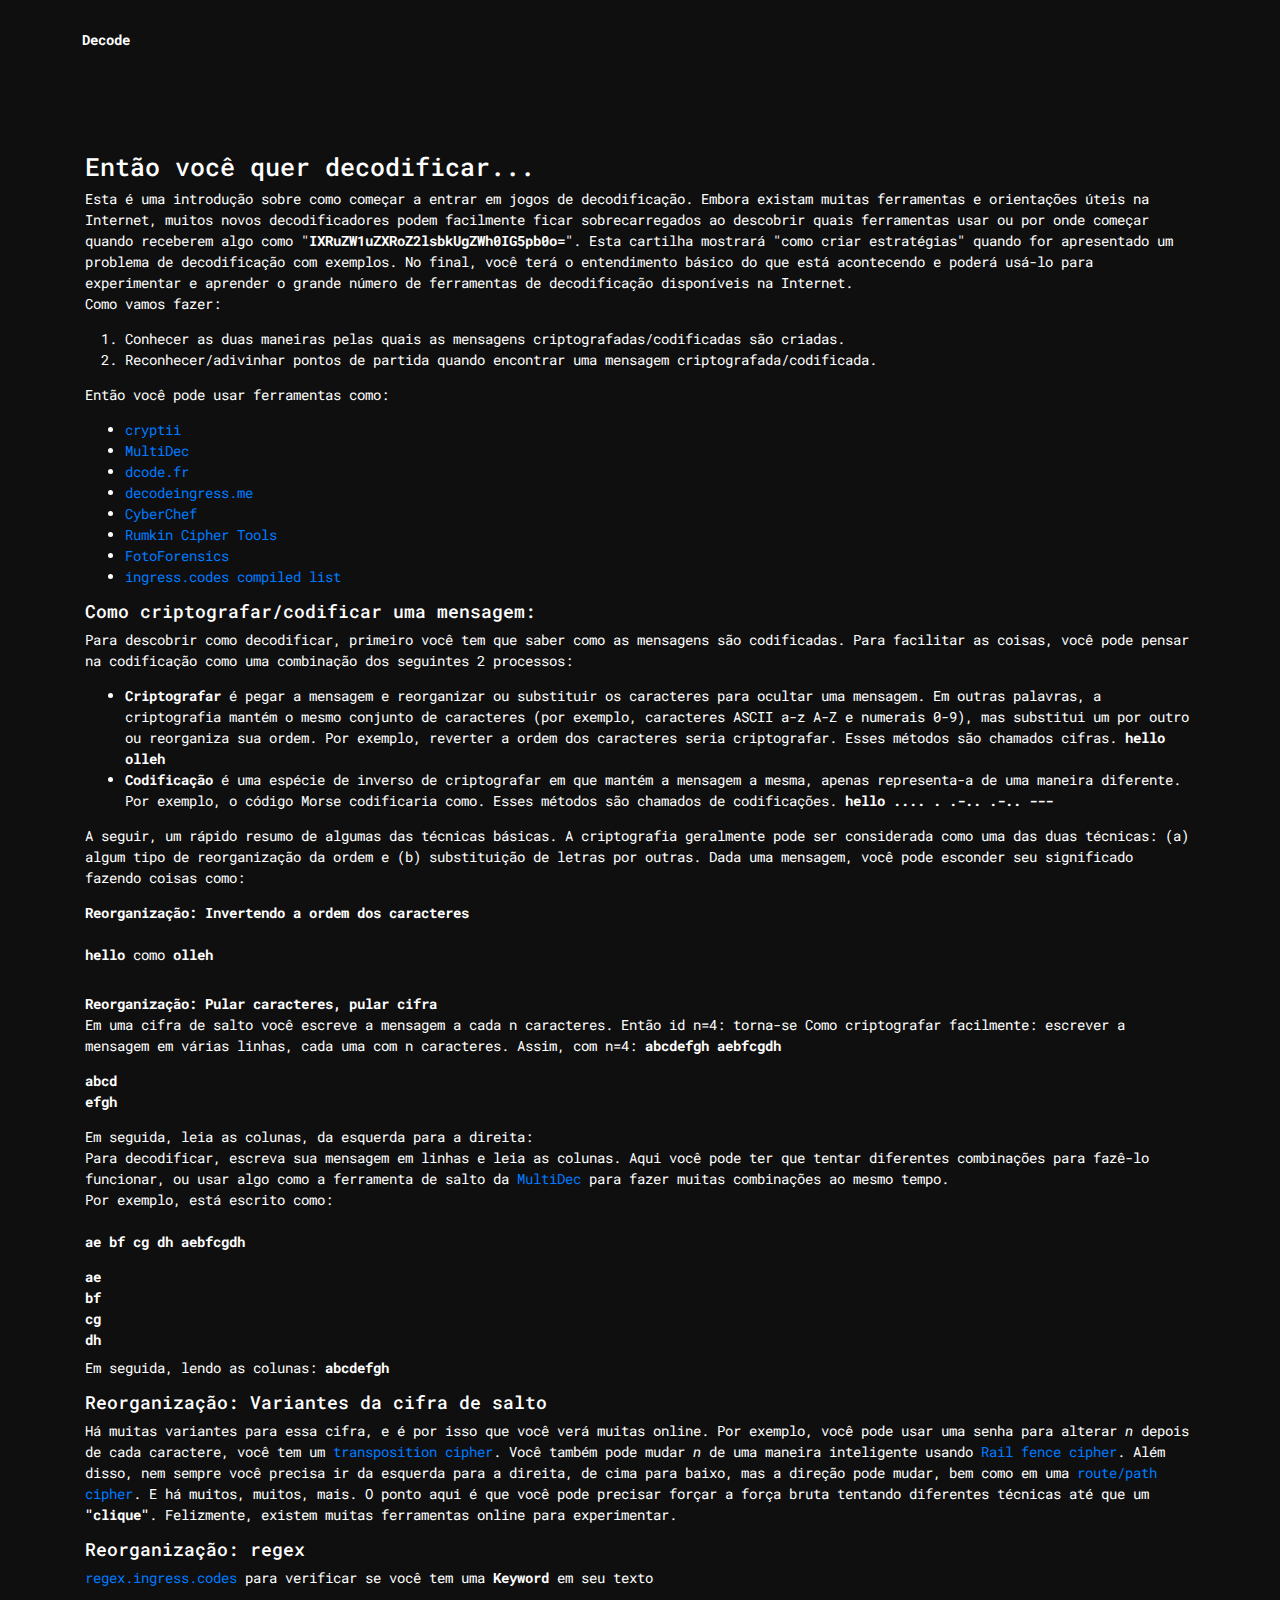
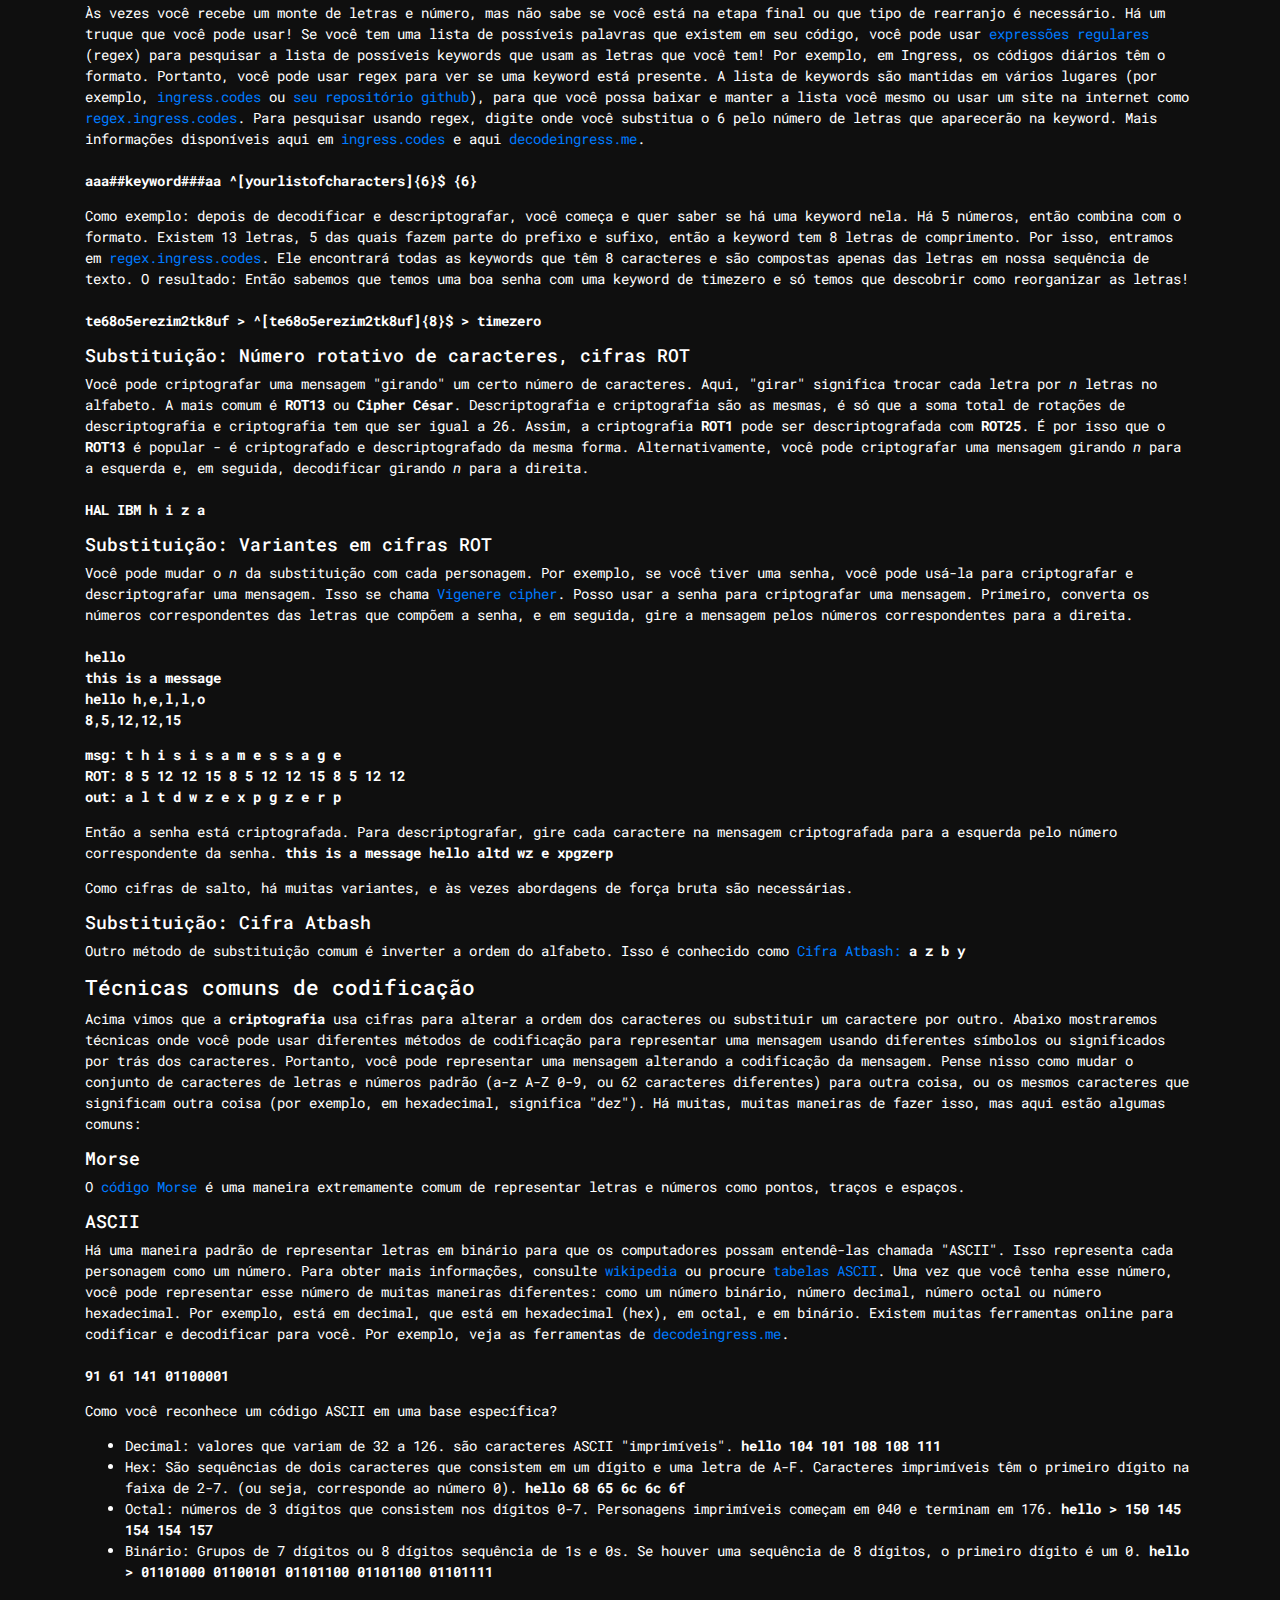
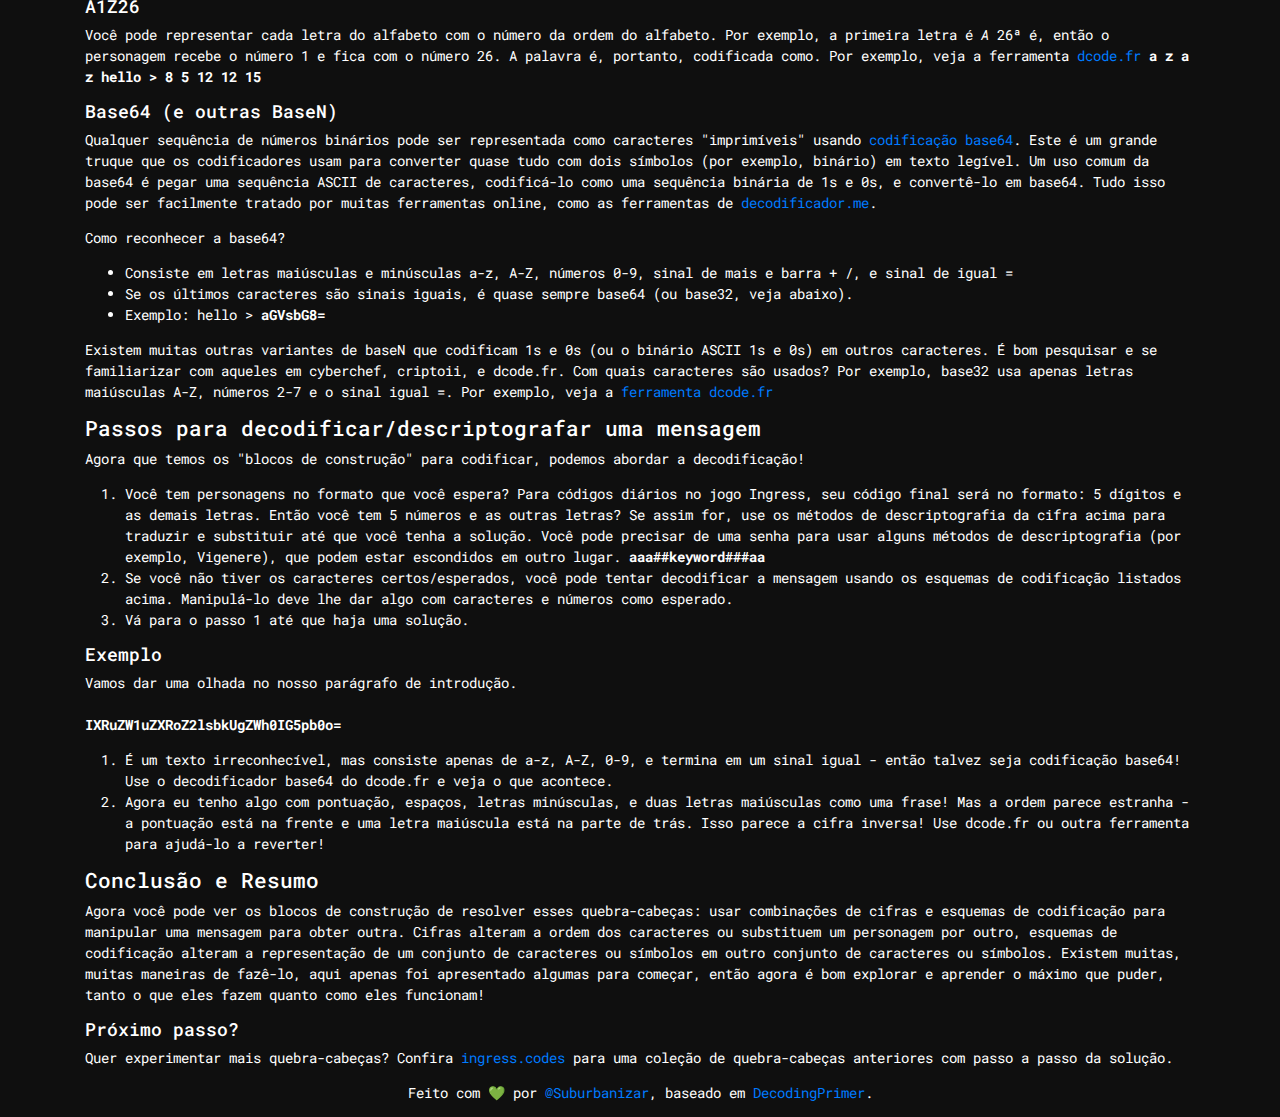
==== index.html @ 677f8cd9 "🎉" ====
<!DOCTYPE html>
<html lang="pt-br">
<head>
    <meta charset="UTF-8">
    <meta name="viewport" content="width=device-width, initial-scale=1.0">
    <meta http-equiv="X-UA-Compatible" content="ie=edge">
    <title>Decode</title>
    <link rel="stylesheet" href="src/css/style.css">
    <link rel="stylesheet" href="https://stackpath.bootstrapcdn.com/bootstrap/4.3.1/css/bootstrap.min.css">
    <link href="https://fonts.googleapis.com/css?family=Roboto+Mono:100,100i,300,300i,400,400i,500,500i,700,700i" rel="stylesheet">
</head>

<body>
    <div class="wrapper">
        <nav>
            <span id="brand">
                        <a>Decode</a>
                  </span>
        </nav>
        <div class="container">
            <div class="hero-content">
                <br><br>
                <div class="row">
                    <div class="col-lg-12">
                        <h3>Então você quer decodificar...</h3>
                        <p>Esta é uma introdução sobre como começar a entrar em jogos de decodificação. Embora existam muitas ferramentas e orientações úteis na Internet, muitos novos decodificadores podem facilmente ficar sobrecarregados ao descobrir quais
                            ferramentas usar ou por onde começar quando receberem algo como "<strong>IXRuZW1uZXRoZ2lsbkUgZWh0IG5pb0o=</strong>". Esta cartilha mostrará "como criar estratégias" quando for apresentado um problema de decodificação com exemplos.
                            No final, você terá o entendimento básico do que está acontecendo e poderá usá-lo para experimentar e aprender o grande número de ferramentas de decodificação disponíveis na Internet. <br>Como vamos fazer:</p>
                        <ol>
                            <li>Conhecer as duas maneiras pelas quais as mensagens criptografadas/codificadas são criadas.</li>
                            <li>Reconhecer/adivinhar pontos de partida quando encontrar uma mensagem criptografada/codificada.</li>
                        </ol>
                        <p>Então você pode usar ferramentas como:</p>
                        <ul>
                            <Li><a href="https://cryptii.com/" target="_blank">cryptii</a></Li>
                            <Li><a href="https://multidec.web-lab.at/" target="_blank">MultiDec</a></Li>
                            <Li><a href="https://www.dcode.fr/" target="_blank">dcode.fr</a></Li>
                            <Li><a href="https://tools.decodeingress.me/#/" target="_blank">decodeingress.me</a></Li>
                            <Li><a href="https://gchq.github.io/CyberChef/" target="_blank">CyberChef</a></Li>
                            <Li><a href="http://rumkin.com/tools/cipher/" target="_blank">Rumkin Cipher Tools</a></Li>
                            <Li><a href="http://fotoforensic.com/" target="_blank">FotoForensics</a></Li>
                            <Li><a href="https://ingress.codes/2016/05/19/useful-tools-and-weblinks-for-decoding/" target="_blank">ingress.codes compiled list</a></Li>
                        </ul>
                        <h5>Como criptografar/codificar uma mensagem:</h5>
                        <p>Para descobrir como decodificar, primeiro você tem que saber como as mensagens são codificadas. Para facilitar as coisas, você pode pensar na codificação como uma combinação dos seguintes 2 processos:</p>
                        <ul>
                            <li><strong>Criptografar</strong> é pegar a mensagem e reorganizar ou substituir os caracteres para ocultar uma mensagem. Em outras palavras, a criptografia mantém o mesmo conjunto de caracteres (por exemplo, caracteres ASCII a-z
                                A-Z e numerais 0-9), mas substitui um por outro ou reorganiza sua ordem. Por exemplo, reverter a ordem dos caracteres seria criptografar. Esses métodos são chamados cifras. <strong>hello olleh</strong></li>
                            <li><strong>Codificação</strong> é uma espécie de inverso de criptografar em que mantém a mensagem a mesma, apenas representa-a de uma maneira diferente. Por exemplo, o código Morse codificaria como. Esses métodos são chamados
                                de codificações. <strong>hello .... . .-.. .-.. ---</strong></li>
                        </ul>
                        <p>A seguir, um rápido resumo de algumas das técnicas básicas. A criptografia geralmente pode ser considerada como uma das duas técnicas: (a) algum tipo de reorganização da ordem e (b) substituição de letras por outras. Dada uma mensagem,
                            você pode esconder seu significado fazendo coisas como:</p>
                        <dl>
                            <dt>Reorganização: Invertendo a ordem dos caracteres</dt><br>
                            <dd><strong>hello</strong> como <strong>olleh</strong></dd><br>
                            <dt>Reorganização: Pular caracteres, pular cifra</dt>
                            <p>Em uma cifra de salto você escreve a mensagem a cada n caracteres. Então id n=4: torna-se Como criptografar facilmente: escrever a mensagem em várias linhas, cada uma com n caracteres. Assim, com n=4: <strong>abcdefgh aebfcgdh</strong></p>
                            <dd><strong>abcd<br>efgh</strong></dd>
                        </dl>
                        <p>Em seguida, leia as colunas, da esquerda para a direita:<br>Para decodificar, escreva sua mensagem em linhas e leia as colunas. Aqui você pode ter que tentar diferentes combinações para fazê-lo funcionar, ou usar algo como a ferramenta
                            de salto da <a href="https://multidec.web-lab.at/" target="_blank">MultiDec</a> para fazer muitas combinações ao mesmo tempo.<br> Por exemplo, está escrito como:<br><br><strong>ae bf  cg dh aebfcgdh</strong></p>
                        <dd><strong>ae<br>bf<br>cg<br>dh</strong></dd>
                        <p>Em seguida, lendo as colunas: <strong>abcdefgh</strong></p>
                        <h5>Reorganização: Variantes da cifra de salto</h5>
                        <p>Há muitas variantes para essa cifra, e é por isso que você verá muitas online. Por exemplo, você pode usar uma senha para alterar <i>n</i> depois de cada caractere, você tem um <a href="https://www.dcode.fr/transposition-cipher" target="_blank">transposition cipher</a>.
                            Você também pode mudar <i>n</i> de uma maneira inteligente usando <a href="https://en.wikipedia.org/wiki/Rail_fence_cipher" target="_blank">Rail fence cipher</a>. Além disso, nem sempre você precisa ir da esquerda para a direita, de cima para
                            baixo, mas a direção pode mudar, bem como em uma <a href="https://www.dcode.fr/route-cipher" target="_blank">route/path cipher</a>. E há muitos, muitos, mais. O ponto aqui é que você pode precisar forçar a força bruta tentando diferentes técnicas
                            até que um <strong>"clique"</strong>. Felizmente, existem muitas ferramentas online para experimentar.</p>
                        <h5>Reorganização: regex</h5>
                        <p><a href="https://regex.ingress.codes" target="_blank">regex.ingress.codes</a> para verificar se você tem uma <strong>Keyword</strong> em seu texto</p>
                        <p>Às vezes você recebe um monte de letras e número, mas não sabe se você está na etapa final ou que tipo de rearranjo é necessário. Há um truque que você pode usar! Se você tem uma lista de possíveis palavras que existem em seu código,
                            você pode usar <a href="https://pt.wikipedia.org/wiki/Express%C3%A3o_regular" target="_blank">expressões regulares</a> (regex) para pesquisar a lista de possíveis keywords que usam as letras que você tem! Por exemplo, em Ingress, os códigos
                            diários têm o formato. Portanto, você pode usar regex para ver se uma keyword está presente. A lista de keywords são mantidas em vários lugares (por exemplo, <a href="https://ingress.codes/" target="_blank">ingress.codes</a> ou <a href="https://github.com/ingresscodes/keywords" target="_blank">seu repositório github</a>),
                            para que você possa baixar e manter a lista você mesmo ou usar um site na internet como <a href="https://regex.ingress.codes" target="_blank">regex.ingress.codes</a>. Para pesquisar usando regex, digite onde você substitua o 6 pelo número de letras
                            que aparecerão na keyword. Mais informações disponíveis aqui em <a href="https://ingress.codes/" target="_blank">ingress.codes</a> e aqui <a href="https://decodeingress.me" target="_blank">decodeingress.me</a>. <br><br><strong>aaa##keyword###aa ^[yourlistofcharacters]{6}$ {6}</strong></p>
                        <p>Como exemplo: depois de decodificar e descriptografar, você começa e quer saber se há uma keyword nela. Há 5 números, então combina com o formato. Existem 13 letras, 5 das quais fazem parte do prefixo e sufixo, então a keyword
                            tem 8 letras de comprimento. Por isso, entramos em <a href="https://regex.ingress.codes" target="_blank">regex.ingress.codes</a>. Ele encontrará todas as keywords que têm 8 caracteres e são compostas apenas das letras em nossa sequência de texto.
                            O resultado: Então sabemos que temos uma boa senha com uma keyword de timezero e só temos que descobrir como reorganizar as letras!<br><br><strong>te68o5erezim2tk8uf > ^[te68o5erezim2tk8uf]{8}$ > timezero</strong></p>
                        <h5>Substituição: Número rotativo de caracteres, cifras ROT</h5>
                        <p>Você pode criptografar uma mensagem "girando" um certo número de caracteres. Aqui, "girar" significa trocar cada letra por <i>n</i> letras no alfabeto. A mais comum é <strong>ROT13</strong> ou <strong>Cipher César</strong>. Descriptografia
                            e criptografia são as mesmas, é só que a soma total de rotações de descriptografia e criptografia tem que ser igual a 26. Assim, a criptografia <strong>ROT1</strong> pode ser descriptografada com <strong>ROT25</strong>. É por
                            isso que o <strong>ROT13</strong> é popular - é criptografado e descriptografado da mesma forma. Alternativamente, você pode criptografar uma mensagem girando <i>n</i> para a esquerda e, em seguida, decodificar girando <i>n</i>                            para a direita.<br><br> <strong>HAL IBM h i z a</strong></p>
                        <h5>Substituição: Variantes em cifras ROT</h5>
                        <p>Você pode mudar o <i>n</i> da substituição com cada personagem. Por exemplo, se você tiver uma senha, você pode usá-la para criptografar e descriptografar uma mensagem. Isso se chama <a href="https://www.dcode.fr/vigenere-cipher" target="_blank">Vigenere cipher</a>.
                            Posso usar a senha para criptografar uma mensagem. Primeiro, converta os números correspondentes das letras que compõem a senha, e em seguida, gire a mensagem pelos números correspondentes para a direita.<br><br> <strong>hello<br> this is a message<br> hello h,e,l,l,o<br> 8,5,12,12,15</strong></p>
                        <p>
                            <strong>
                                msg: t  h  i  s    i  s    a    m  e  s  s  a  g  e<br>
                                ROT: 8  5 12 12   15  8    5   12 12 15  8  5 12 12<br>
                                out: a  l  t  d    w  z    e    x  p  g  z  e  r  p<br>
                            </strong>
                        </p>
                        <p>Então a senha está criptografada. Para descriptografar, gire cada caractere na mensagem criptografada para a esquerda pelo número correspondente da senha. <strong>this is a message hello altd wz e xpgzerp</strong></p>
                        <p>Como cifras de salto, há muitas variantes, e às vezes abordagens de força bruta são necessárias.</p>
                        <h5>Substituição: Cifra Atbash</h5>
                        <p>Outro método de substituição comum é inverter a ordem do alfabeto. Isso é conhecido como <a href="https://www.dcode.fr/atbash-cipher" target="_blank">Cifra Atbash: </a><strong>a z b y</strong></p>
                        <h4>Técnicas comuns de codificação</h4>
                        <p>Acima vimos que a <strong>criptografia</strong> usa cifras para alterar a ordem dos caracteres ou substituir um caractere por outro. Abaixo mostraremos técnicas onde você pode usar diferentes métodos de codificação para representar
                            uma mensagem usando diferentes símbolos ou significados por trás dos caracteres. Portanto, você pode representar uma mensagem alterando a codificação da mensagem. Pense nisso como mudar o conjunto de caracteres de letras e
                            números padrão (a-z A-Z 0-9, ou 62 caracteres diferentes) para outra coisa, ou os mesmos caracteres que significam outra coisa (por exemplo, em hexadecimal, significa "dez"). Há muitas, muitas maneiras de fazer isso, mas aqui
                            estão algumas comuns:</p>
                        <h5>Morse</h5>
                        <p>O <a href="https://www.dcode.fr/morse-code" target="_blank">código Morse</a> é uma maneira extremamente comum de representar letras e números como pontos, traços e espaços.</p>
                        <h5>ASCII</h5>
                        <p>Há uma maneira padrão de representar letras em binário para que os computadores possam entendê-las chamada "ASCII". Isso representa cada personagem como um número. Para obter mais informações, consulte <a href="https://en.wikipedia.org/wiki/ASCII" target="_blank">wikipedia</a>                            ou procure <a href="http://www.asciitable.com/">tabelas ASCII</a>. Uma vez que você tenha esse número, você pode representar esse número de muitas maneiras diferentes: como um número binário, número decimal, número octal ou
                            número hexadecimal. Por exemplo, está em decimal, que está em hexadecimal (hex), em octal, e em binário. Existem muitas ferramentas online para codificar e decodificar para você. Por exemplo, veja as ferramentas de <a href="https://decodeingress.me" target="_blank">decodeingress.me</a>.<br><br>                            <strong>91 61 141 01100001</strong></p>
                        <p>Como você reconhece um código ASCII em uma base específica?</p>
                        <ul>
                            <li>Decimal: valores que variam de 32 a 126. são caracteres ASCII "imprimíveis". <strong>hello 104 101 108 108 111</strong></li>
                            <li>Hex: São sequências de dois caracteres que consistem em um dígito e uma letra de A-F. Caracteres imprimíveis têm o primeiro dígito na faixa de 2-7. (ou seja, corresponde ao número 0). <strong>hello 68 65 6c 6c 6f</strong></li>
                            <li>Octal: números de 3 dígitos que consistem nos dígitos 0-7. Personagens imprimíveis começam em 040 e terminam em 176. <strong>hello > 150 145 154 154 157</strong></li>
                            <li>Binário: Grupos de 7 dígitos ou 8 dígitos sequência de 1s e 0s. Se houver uma sequência de 8 dígitos, o primeiro dígito é um 0. <strong>hello > 01101000 01100101 01101100 01101100 01101111</strong></li>
                        </ul>
                        <h5>A1Z26</h5>
                        <p>Você pode representar cada letra do alfabeto com o número da ordem do alfabeto. Por exemplo, a primeira letra é <i>A</i> 26ª é, então o personagem recebe o número 1 e fica com o número 26. A palavra é, portanto, codificada como.
                            Por exemplo, veja a ferramenta <a href="https://www.dcode.fr/letter-number-cipher" target="_blank">dcode.fr</a> <strong>a z a  z hello > 8 5 12 12 15</strong></p>
                        <h5>Base64 (e outras BaseN)</h5>
                        <p>Qualquer sequência de números binários pode ser representada como caracteres "imprimíveis" usando <a href="https://en.wikipedia.org/wiki/Base64" target="_blank">codificação base64</a>. Este é um grande truque que os codificadores usam para converter
                            quase tudo com dois símbolos (por exemplo, binário) em texto legível. Um uso comum da base64 é pegar uma sequência ASCII de caracteres, codificá-lo como uma sequência binária de 1s e 0s, e convertê-lo em base64. Tudo isso pode
                            ser facilmente tratado por muitas ferramentas online, como as ferramentas de <a href="decodificador.me" target="_blank">decodificador.me</a>.</p>
                        <p>Como reconhecer a base64?</p>
                        <ul>
                            <li>Consiste em letras maiúsculas e minúsculas a-z, A-Z, números 0-9, sinal de mais e barra + /, e sinal de igual =</li>
                            <li>Se os últimos caracteres são sinais iguais, é quase sempre base64 (ou base32, veja abaixo).</li>
                            <li>Exemplo: hello > <strong>aGVsbG8=</strong></li>
                        </ul>
                        <p>Existem muitas outras variantes de baseN que codificam 1s e 0s (ou o binário ASCII 1s e 0s) em outros caracteres. É bom pesquisar e se familiarizar com aqueles em cyberchef, criptoii, e dcode.fr. Com quais caracteres são usados?
                            Por exemplo, base32 usa apenas letras maiúsculas A-Z, números 2-7 e o sinal igual =. Por exemplo, veja a <a href="https://www.dcode.fr/base-32-encoding" target="_blank">ferramenta dcode.fr</a></p>
                        <h4>Passos para decodificar/descriptografar uma mensagem</h4>
                        <p>Agora que temos os "blocos de construção" para codificar, podemos abordar a decodificação!</p>
                        <ol>
                            <li>Você tem personagens no formato que você espera? Para códigos diários no jogo Ingress, seu código final será no formato: 5 dígitos e as demais letras. Então você tem 5 números e as outras letras? Se assim for, use os métodos
                                de descriptografia da cifra acima para traduzir e substituir até que você tenha a solução. Você pode precisar de uma senha para usar alguns métodos de descriptografia (por exemplo, Vigenere), que podem estar escondidos
                                em outro lugar. <strong>aaa##keyword###aa</strong></li>
                            <li>Se você não tiver os caracteres certos/esperados, você pode tentar decodificar a mensagem usando os esquemas de codificação listados acima. Manipulá-lo deve lhe dar algo com caracteres e números como esperado.</li>
                            <li>Vá para o passo 1 até que haja uma solução.</li>
                        </ol>
                        <h5>Exemplo</h5>
                        <p>Vamos dar uma olhada no nosso parágrafo de introdução.<br><br> <strong>IXRuZW1uZXRoZ2lsbkUgZWh0IG5pb0o=</strong></p>
                        <ol>
                            <li>É um texto irreconhecível, mas consiste apenas de a-z, A-Z, 0-9, e termina em um sinal igual - então talvez seja codificação base64! Use o decodificador base64 do dcode.fr e veja o que acontece.</li>
                            <li>Agora eu tenho algo com pontuação, espaços, letras minúsculas, e duas letras maiúsculas como uma frase! Mas a ordem parece estranha - a pontuação está na frente e uma letra maiúscula está na parte de trás. Isso parece a cifra
                                inversa! Use dcode.fr ou outra ferramenta para ajudá-lo a reverter!</li>
                        </ol>
                        <h4>Conclusão e Resumo</h4>
                        <p>Agora você pode ver os blocos de construção de resolver esses quebra-cabeças: usar combinações de cifras e esquemas de codificação para manipular uma mensagem para obter outra. Cifras alteram a ordem dos caracteres ou substituem
                            um personagem por outro, esquemas de codificação alteram a representação de um conjunto de caracteres ou símbolos em outro conjunto de caracteres ou símbolos. Existem muitas, muitas maneiras de fazê-lo, aqui apenas foi apresentado
                            algumas para começar, então agora é bom explorar e aprender o máximo que puder, tanto o que eles fazem quanto como eles funcionam!</p>
                        <h5>Próximo passo?</h5>
                        <p>Quer experimentar mais quebra-cabeças? Confira <a href="ingress.codes" target="_blank">ingress.codes</a> para uma coleção de quebra-cabeças anteriores com passo a passo da solução.</p>
                    </div>
                </div>
            </div>
        </div>
    </div>
    <p align="center">
        Feito com 💚 por <a href="https://t.me/suburbanizar" target="_blank">@Suburbanizar</a>, baseado em <a href="https://maqifrnswa.github.io/DecodingPrimer/" target="_blank">DecodingPrimer</a>.
    </p>
</body>

</html>
---- src/css/style.css ----
body{
    font-weight:400
}
html{
    background-color:#0f0f0f
}
.container{
    position:relative
}
html{
    -webkit-font-smoothing:antialiased;
    -moz-osx-font-smoothing:grayscale
}
body{
    line-height:1.5
}
body,html{
    font-size:100%
}
html{
    box-sizing:border-box;
    font-size:14px;
    min-width:300px;
    overflow-x:hidden;
    overflow-y:scroll;
    text-rendering:optimizeLegibility
}
body{
    font-size:1rem
}
*{
    box-sizing:inherit
}
body{
    color:white !important;
    font-family:"Roboto Mono" !important;
    background-color:#0f0f0f !important
}
@media screen and (min-width: 1000px){
    .container{
        margin:0 auto;
        max-width:960px
    }
}
@media screen and (min-width: 1192px){
    .container{
        max-width:1152px
    }
}
nav{
    width:100%;
    background:#0f0f0f;
    height:80px;
    position:fixed;
    z-index:1
}
nav #brand{
    float:left;
    display:block;
    margin-left:82px;
    line-height:80px;
    font-weight:bold
}
nav #brand a{
    color:#fff;
    transition:all 0.3s ease-out
}
nav #brand a:hover{
    text-decoration:none
}
@media(max-width: 768px){
    nav #brand{
        margin-left:24px
    }
}
.row{
    margin-top:110px;
    background-color:#0f0f0f;
    font-color:white
}
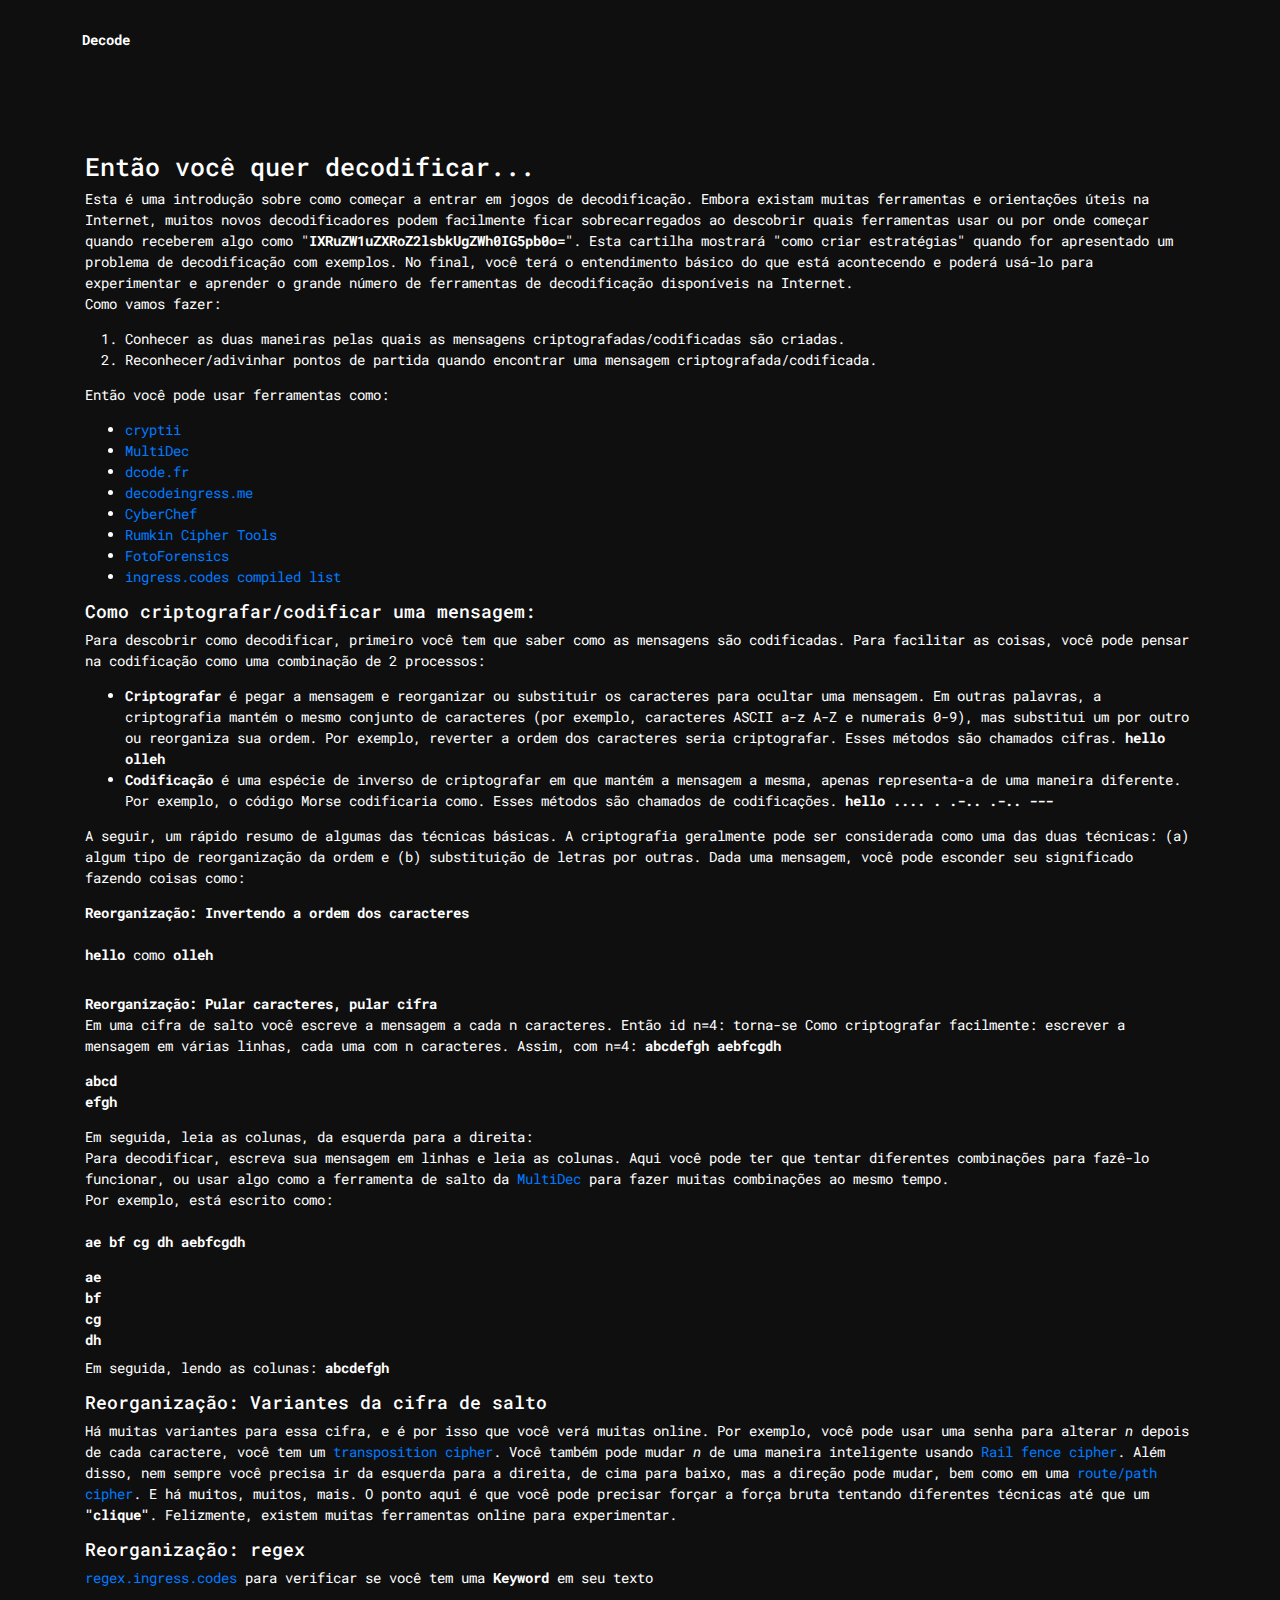
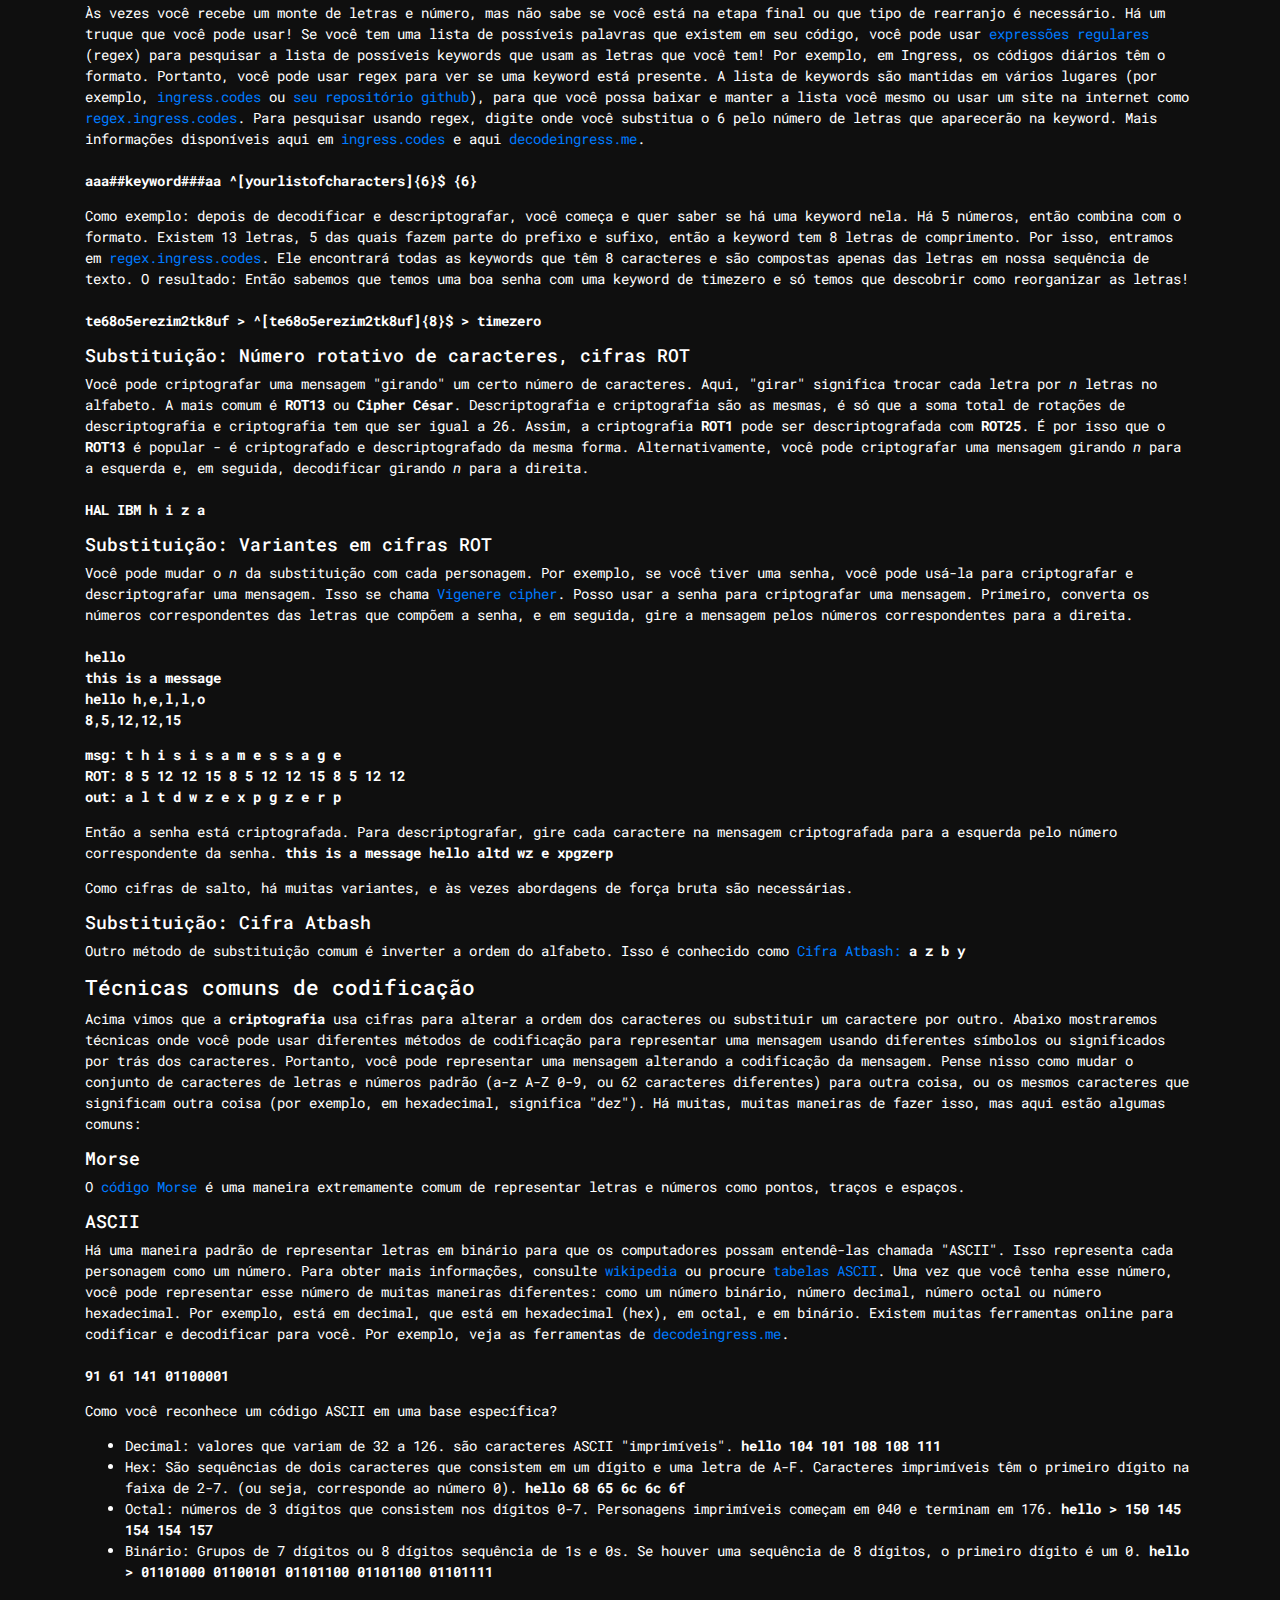
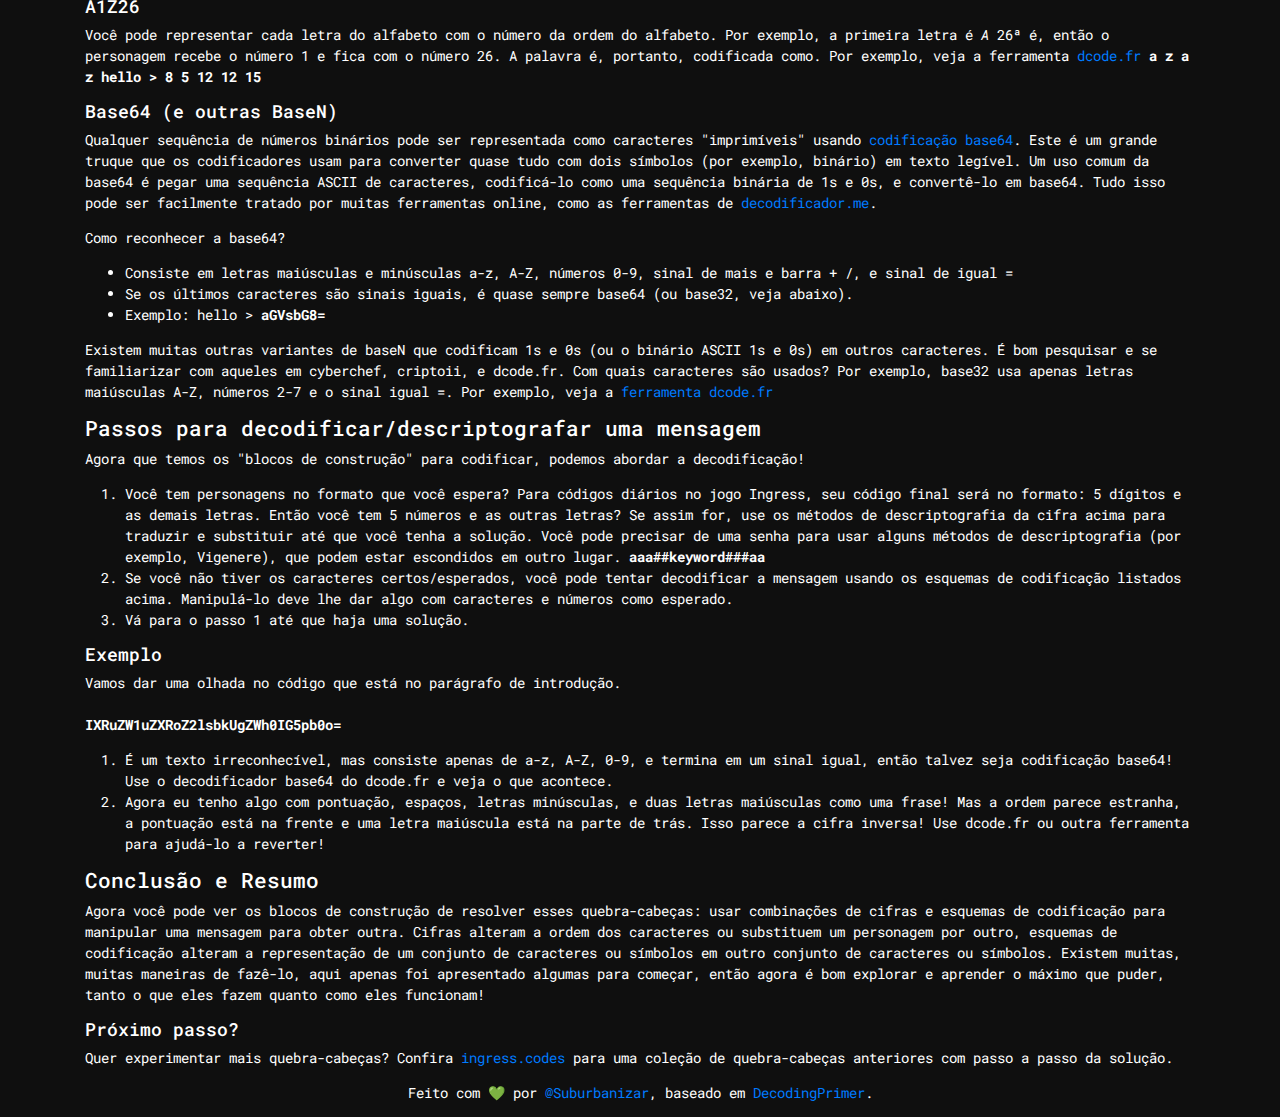
==== commit d80d120c: "fix" ====
--- a/index.html
+++ b/index.html
@@ -42,7 +42,7 @@
                             <Li><a href="https://ingress.codes/2016/05/19/useful-tools-and-weblinks-for-decoding/" target="_blank">ingress.codes compiled list</a></Li>
                         </ul>
                         <h5>Como criptografar/codificar uma mensagem:</h5>
-                        <p>Para descobrir como decodificar, primeiro você tem que saber como as mensagens são codificadas. Para facilitar as coisas, você pode pensar na codificação como uma combinação dos seguintes 2 processos:</p>
+                        <p>Para descobrir como decodificar, primeiro você tem que saber como as mensagens são codificadas. Para facilitar as coisas, você pode pensar na codificação como uma combinação de 2 processos:</p>
                         <ul>
                             <li><strong>Criptografar</strong> é pegar a mensagem e reorganizar ou substituir os caracteres para ocultar uma mensagem. Em outras palavras, a criptografia mantém o mesmo conjunto de caracteres (por exemplo, caracteres ASCII a-z
                                 A-Z e numerais 0-9), mas substitui um por outro ou reorganiza sua ordem. Por exemplo, reverter a ordem dos caracteres seria criptografar. Esses métodos são chamados cifras. <strong>hello olleh</strong></li>
@@ -137,10 +137,10 @@
                             <li>Vá para o passo 1 até que haja uma solução.</li>
                         </ol>
                         <h5>Exemplo</h5>
-                        <p>Vamos dar uma olhada no nosso parágrafo de introdução.<br><br> <strong>IXRuZW1uZXRoZ2lsbkUgZWh0IG5pb0o=</strong></p>
+                        <p>Vamos dar uma olhada no código que está no parágrafo de introdução.<br><br> <strong>IXRuZW1uZXRoZ2lsbkUgZWh0IG5pb0o=</strong></p>
                         <ol>
-                            <li>É um texto irreconhecível, mas consiste apenas de a-z, A-Z, 0-9, e termina em um sinal igual - então talvez seja codificação base64! Use o decodificador base64 do dcode.fr e veja o que acontece.</li>
-                            <li>Agora eu tenho algo com pontuação, espaços, letras minúsculas, e duas letras maiúsculas como uma frase! Mas a ordem parece estranha - a pontuação está na frente e uma letra maiúscula está na parte de trás. Isso parece a cifra
+                            <li>É um texto irreconhecível, mas consiste apenas de a-z, A-Z, 0-9, e termina em um sinal igual, então talvez seja codificação base64! Use o decodificador base64 do dcode.fr e veja o que acontece.</li>
+                            <li>Agora eu tenho algo com pontuação, espaços, letras minúsculas, e duas letras maiúsculas como uma frase! Mas a ordem parece estranha, a pontuação está na frente e uma letra maiúscula está na parte de trás. Isso parece a cifra
                                 inversa! Use dcode.fr ou outra ferramenta para ajudá-lo a reverter!</li>
                         </ol>
                         <h4>Conclusão e Resumo</h4>
@@ -148,7 +148,7 @@
                             um personagem por outro, esquemas de codificação alteram a representação de um conjunto de caracteres ou símbolos em outro conjunto de caracteres ou símbolos. Existem muitas, muitas maneiras de fazê-lo, aqui apenas foi apresentado
                             algumas para começar, então agora é bom explorar e aprender o máximo que puder, tanto o que eles fazem quanto como eles funcionam!</p>
                         <h5>Próximo passo?</h5>
-                        <p>Quer experimentar mais quebra-cabeças? Confira <a href="ingress.codes" target="_blank">ingress.codes</a> para uma coleção de quebra-cabeças anteriores com passo a passo da solução.</p>
+                        <p>Quer experimentar mais quebra-cabeças? Confira <a href="https://ingress.codes" target="_blank">ingress.codes</a> para uma coleção de quebra-cabeças anteriores com passo a passo da solução.</p>
                     </div>
                 </div>
             </div>
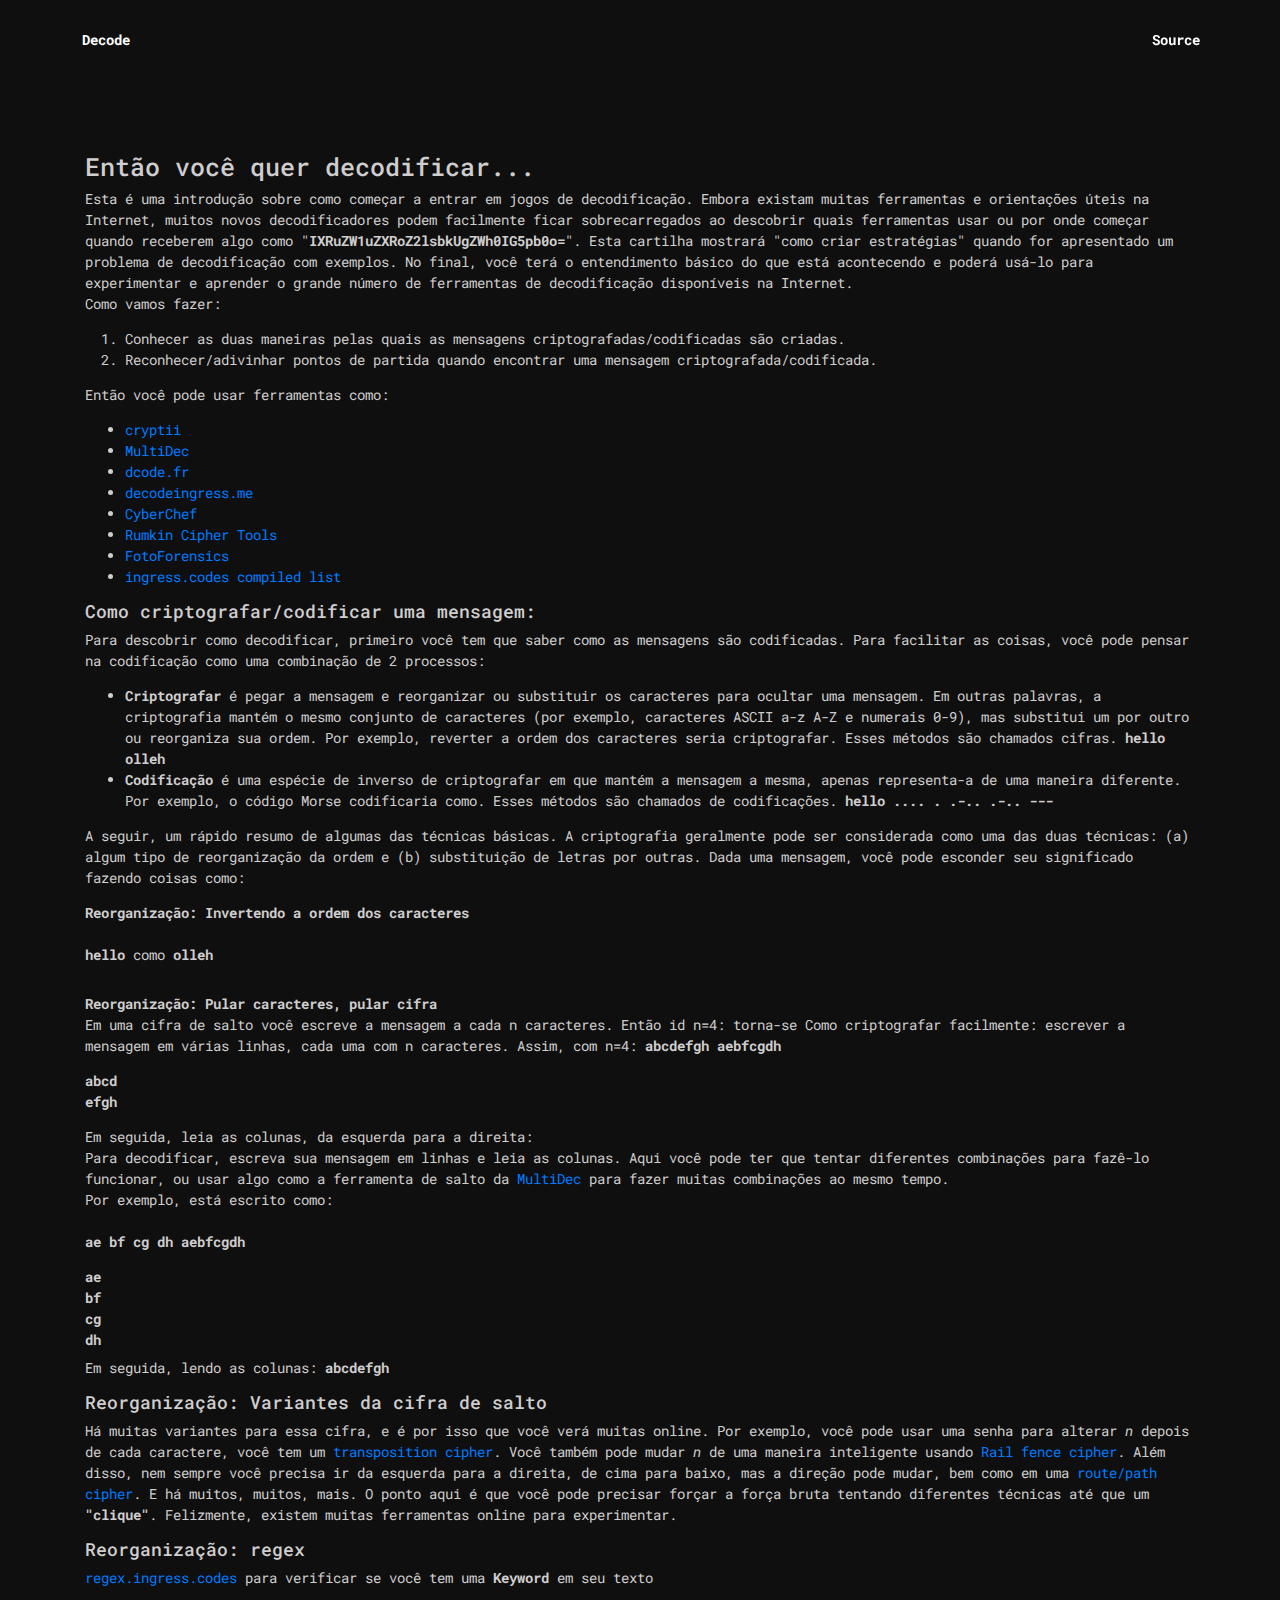
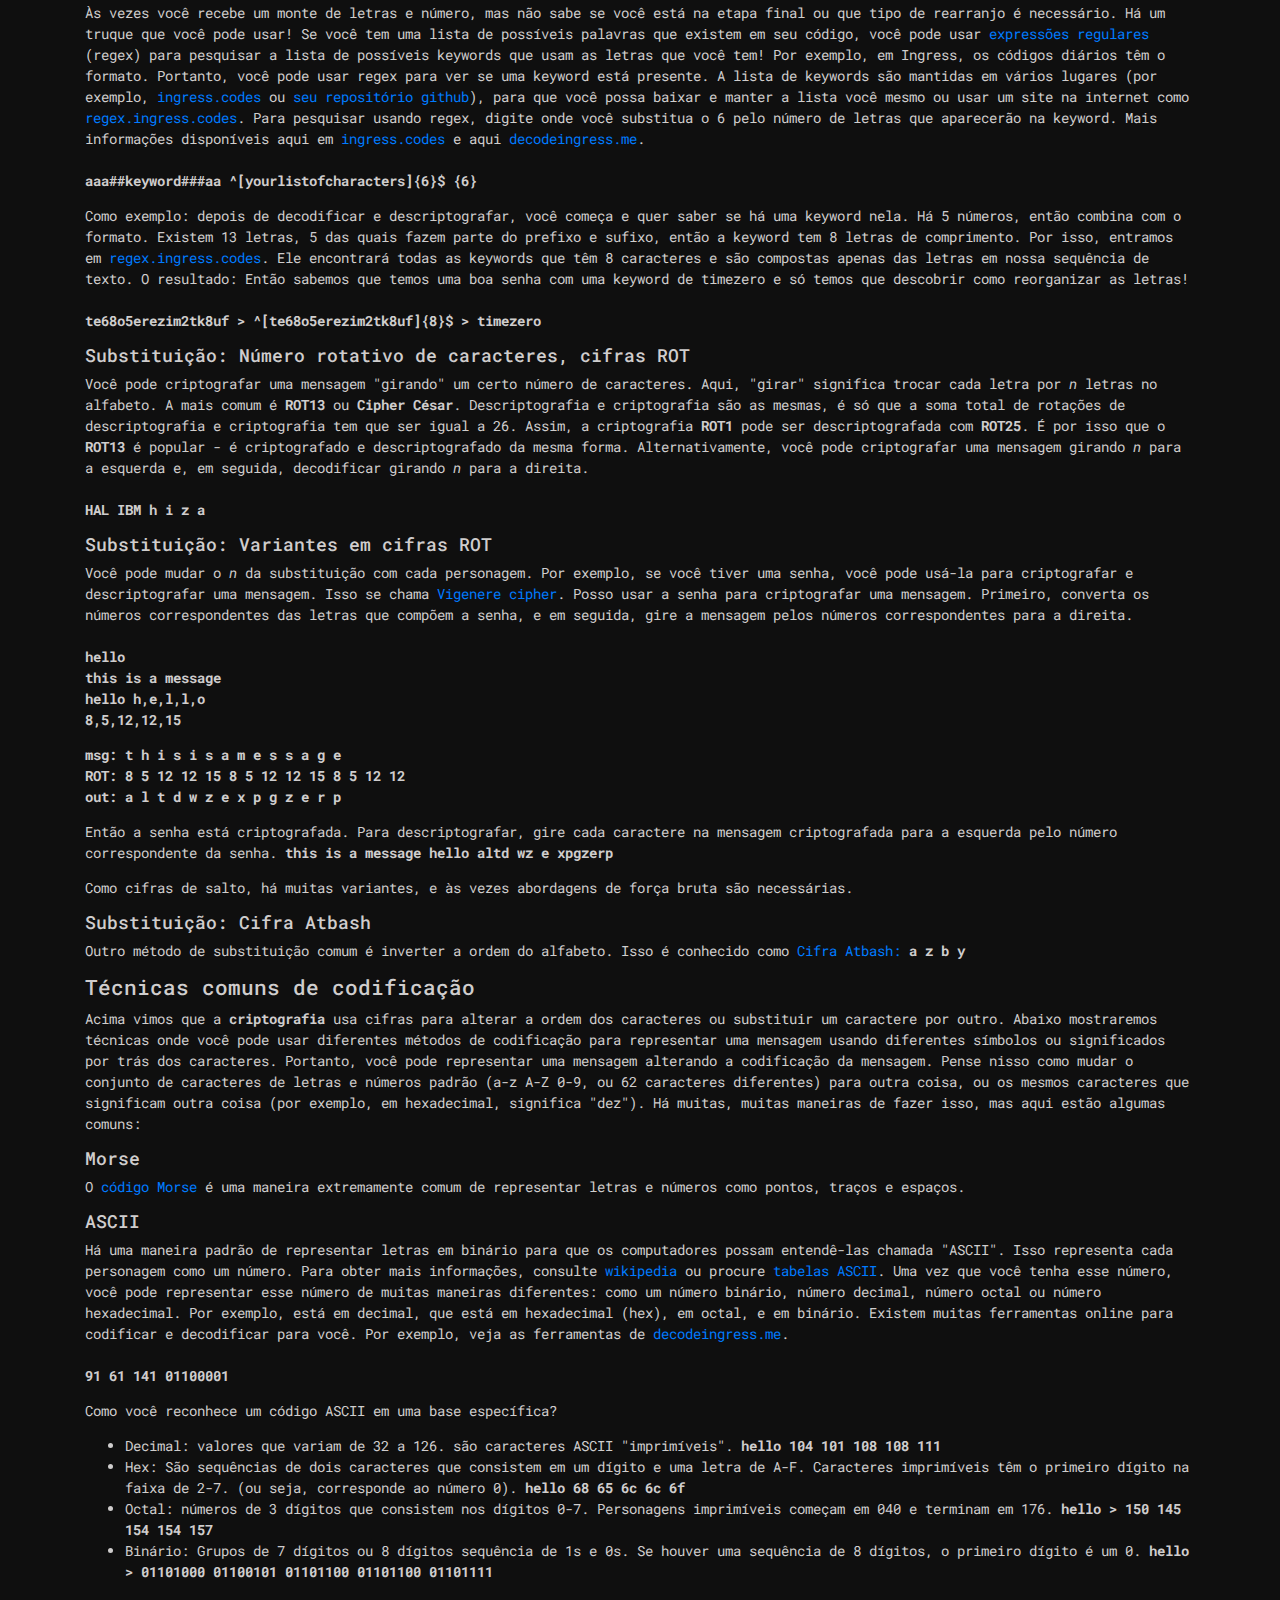
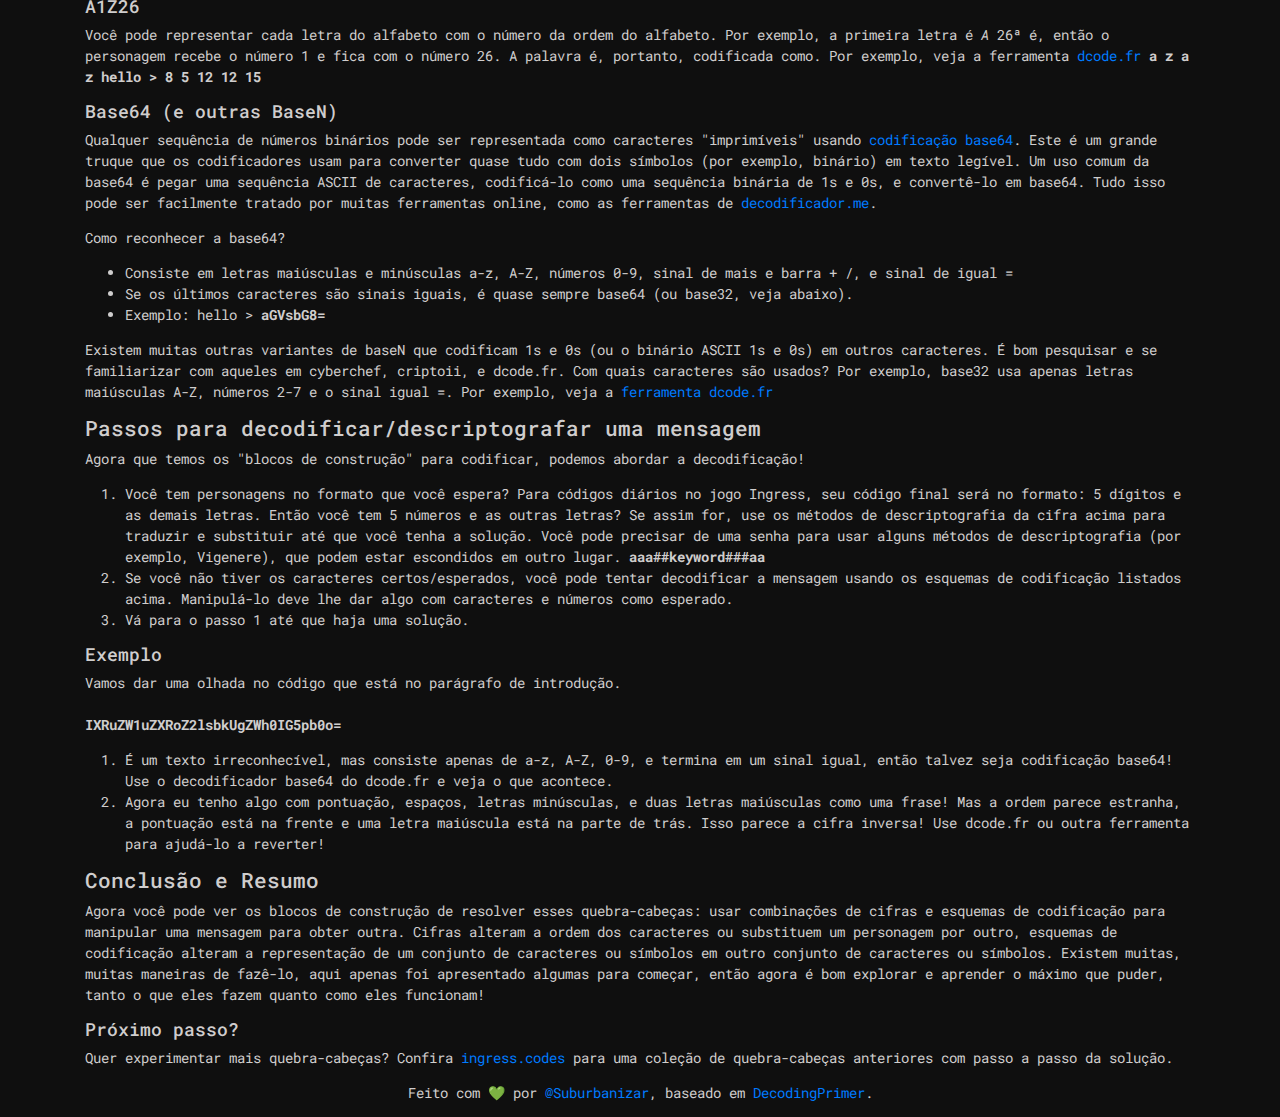
==== commit b6a1abb9: "improvements" ====
--- a/index.html
+++ b/index.html
@@ -4,6 +4,7 @@
     <meta charset="UTF-8">
     <meta name="viewport" content="width=device-width, initial-scale=1.0">
     <meta http-equiv="X-UA-Compatible" content="ie=edge">
+    <link rel="icon" href="src/img/favicon.png" sizes="32x32">
     <title>Decode</title>
     <link rel="stylesheet" href="src/css/style.css">
     <link rel="stylesheet" href="https://stackpath.bootstrapcdn.com/bootstrap/4.3.1/css/bootstrap.min.css">
@@ -16,6 +17,9 @@
             <span id="brand">
                         <a>Decode</a>
                   </span>
+                  <ul id="menu">
+					<li><a href="https://github.com/Suburbanno/Decode" target="_blank">Source</a></li>
+			  </ul>
         </nav>
         <div class="container">
             <div class="hero-content">
--- a/src/css/style.css
+++ b/src/css/style.css
@@ -1,40 +1,40 @@
 body{
-    font-weight:400
+    font-weight: 400;
 }
 html{
-    background-color:#0f0f0f
+    background-color:#0f0f0f;
 }
 .container{
-    position:relative
+    position: relative;
 }
 html{
     -webkit-font-smoothing:antialiased;
-    -moz-osx-font-smoothing:grayscale
+    -moz-osx-font-smoothing:grayscale;
 }
 body{
-    line-height:1.5
+    line-height: 1.5;
 }
 body,html{
-    font-size:100%
+    font-size: 100%;
 }
 html{
-    box-sizing:border-box;
-    font-size:14px;
-    min-width:300px;
-    overflow-x:hidden;
-    overflow-y:scroll;
-    text-rendering:optimizeLegibility
+    box-sizing: border-box;
+    font-size: 14px;
+    min-width: 300px;
+    overflow-x: hidden;
+    overflow-y: scroll;
+    text-rendering: optimizeLegibility;
 }
 body{
-    font-size:1rem
+    font-size: 1rem;
 }
 *{
-    box-sizing:inherit
+    box-sizing: inherit;
 }
 body{
-    color:white !important;
-    font-family:"Roboto Mono" !important;
-    background-color:#0f0f0f !important
+    color: #cfcdcd !important;
+    font-family: "Roboto Mono" !important;
+    background-color:#0f0f0f !important;
 }
 @media screen and (min-width: 1000px){
     .container{
@@ -55,26 +55,42 @@
     z-index:1
 }
 nav #brand{
-    float:left;
-    display:block;
-    margin-left:82px;
-    line-height:80px;
-    font-weight:bold
+    float: left;
+    display: block;
+    margin-left: 82px;
+    line-height: 80px;
+    font-weight: bold;
 }
 nav #brand a{
-    color:#fff;
-    transition:all 0.3s ease-out
+    color:rgb(255, 255, 255);
 }
 nav #brand a:hover{
-    text-decoration:none
+    text-decoration: none;
 }
-@media(max-width: 768px){
-    nav #brand{
-        margin-left:24px
-    }
+nav #menu{
+    float: left;
+    right: 80px;
+    position: fixed;
+}
+nav #menu li{
+    padding-left: 40px;
+    display: inline-block;
+    cursor: pointer;
+    font-weight: 300;
+    line-height: 80px;
+    font-weight: bold;
+    position: relative;
+}
+nav #menu li span{
+    font-weight: 700;
+}
+nav #menu li a{
+    color:#fff;
+}
+nav #menu li a:hover{
+    text-decoration: none;
 }
 .row{
-    margin-top:110px;
+    margin-top: 110px;
     background-color:#0f0f0f;
-    font-color:white
 }
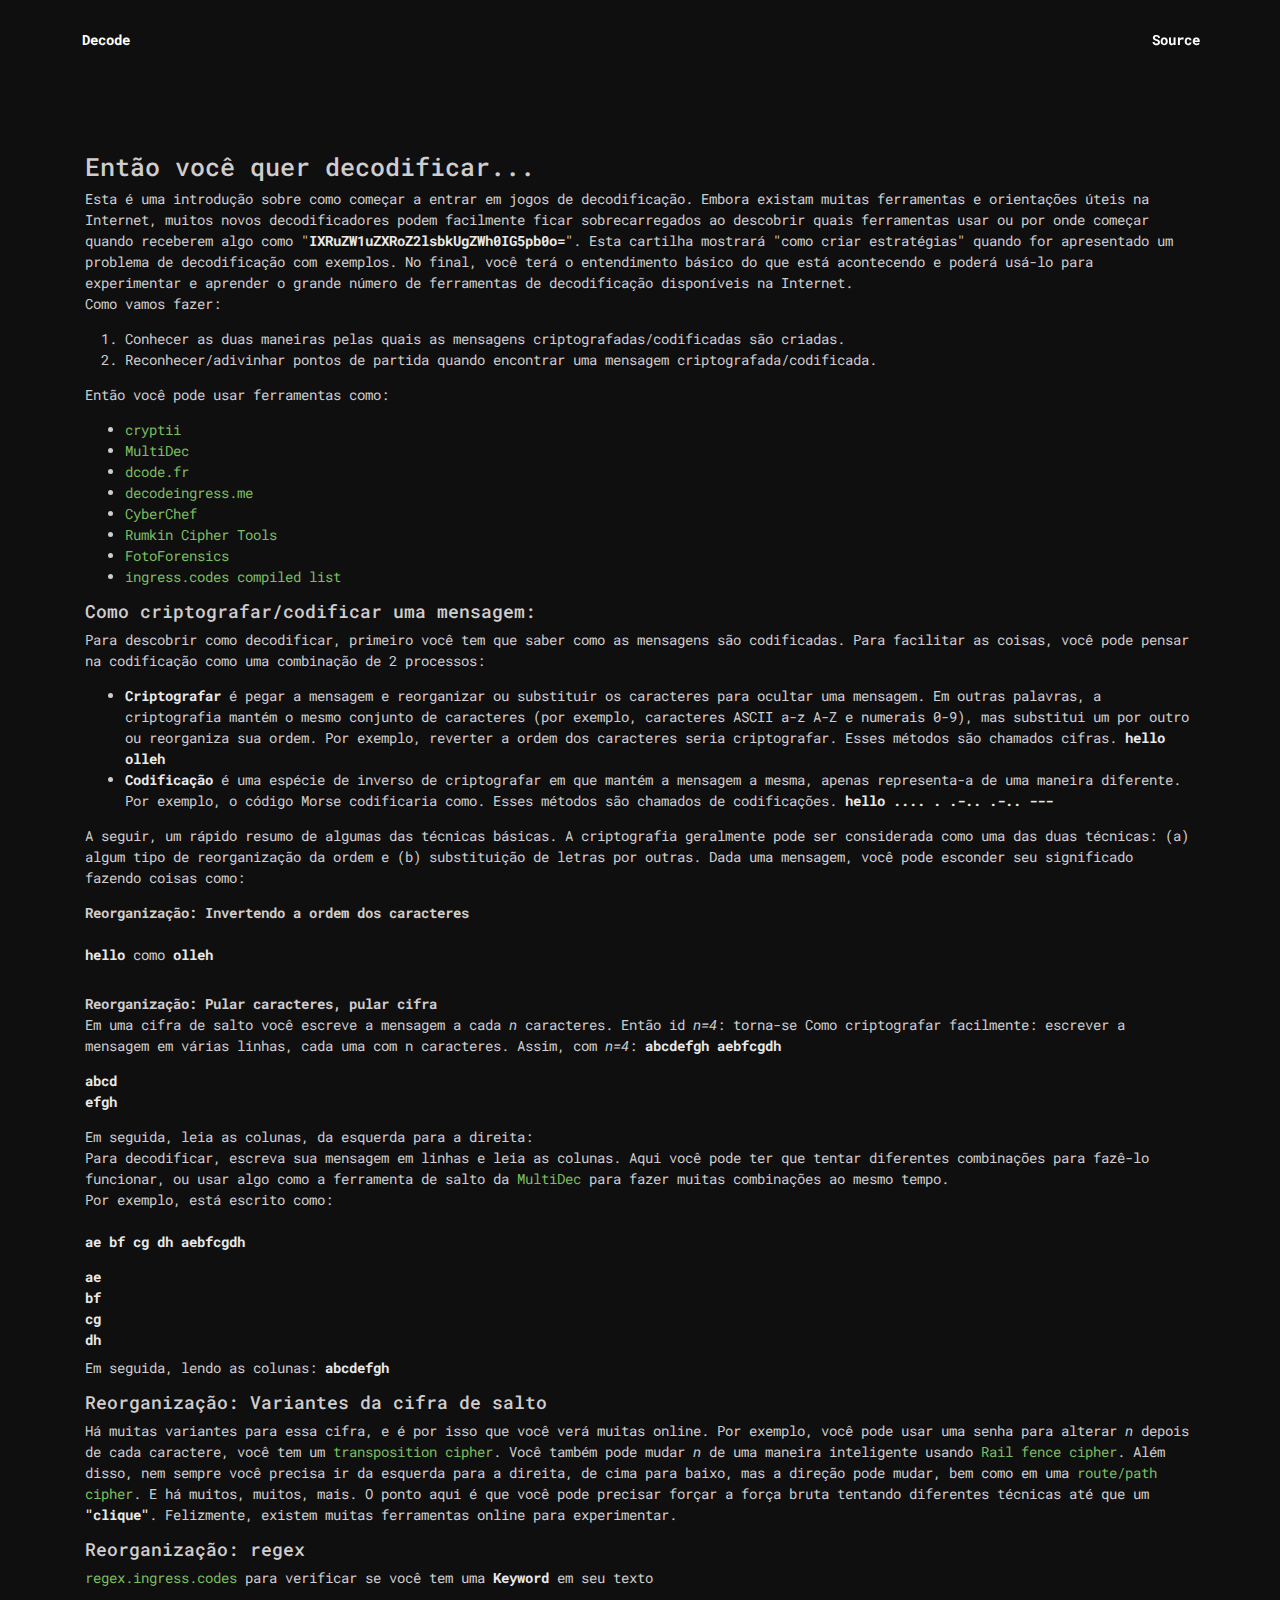
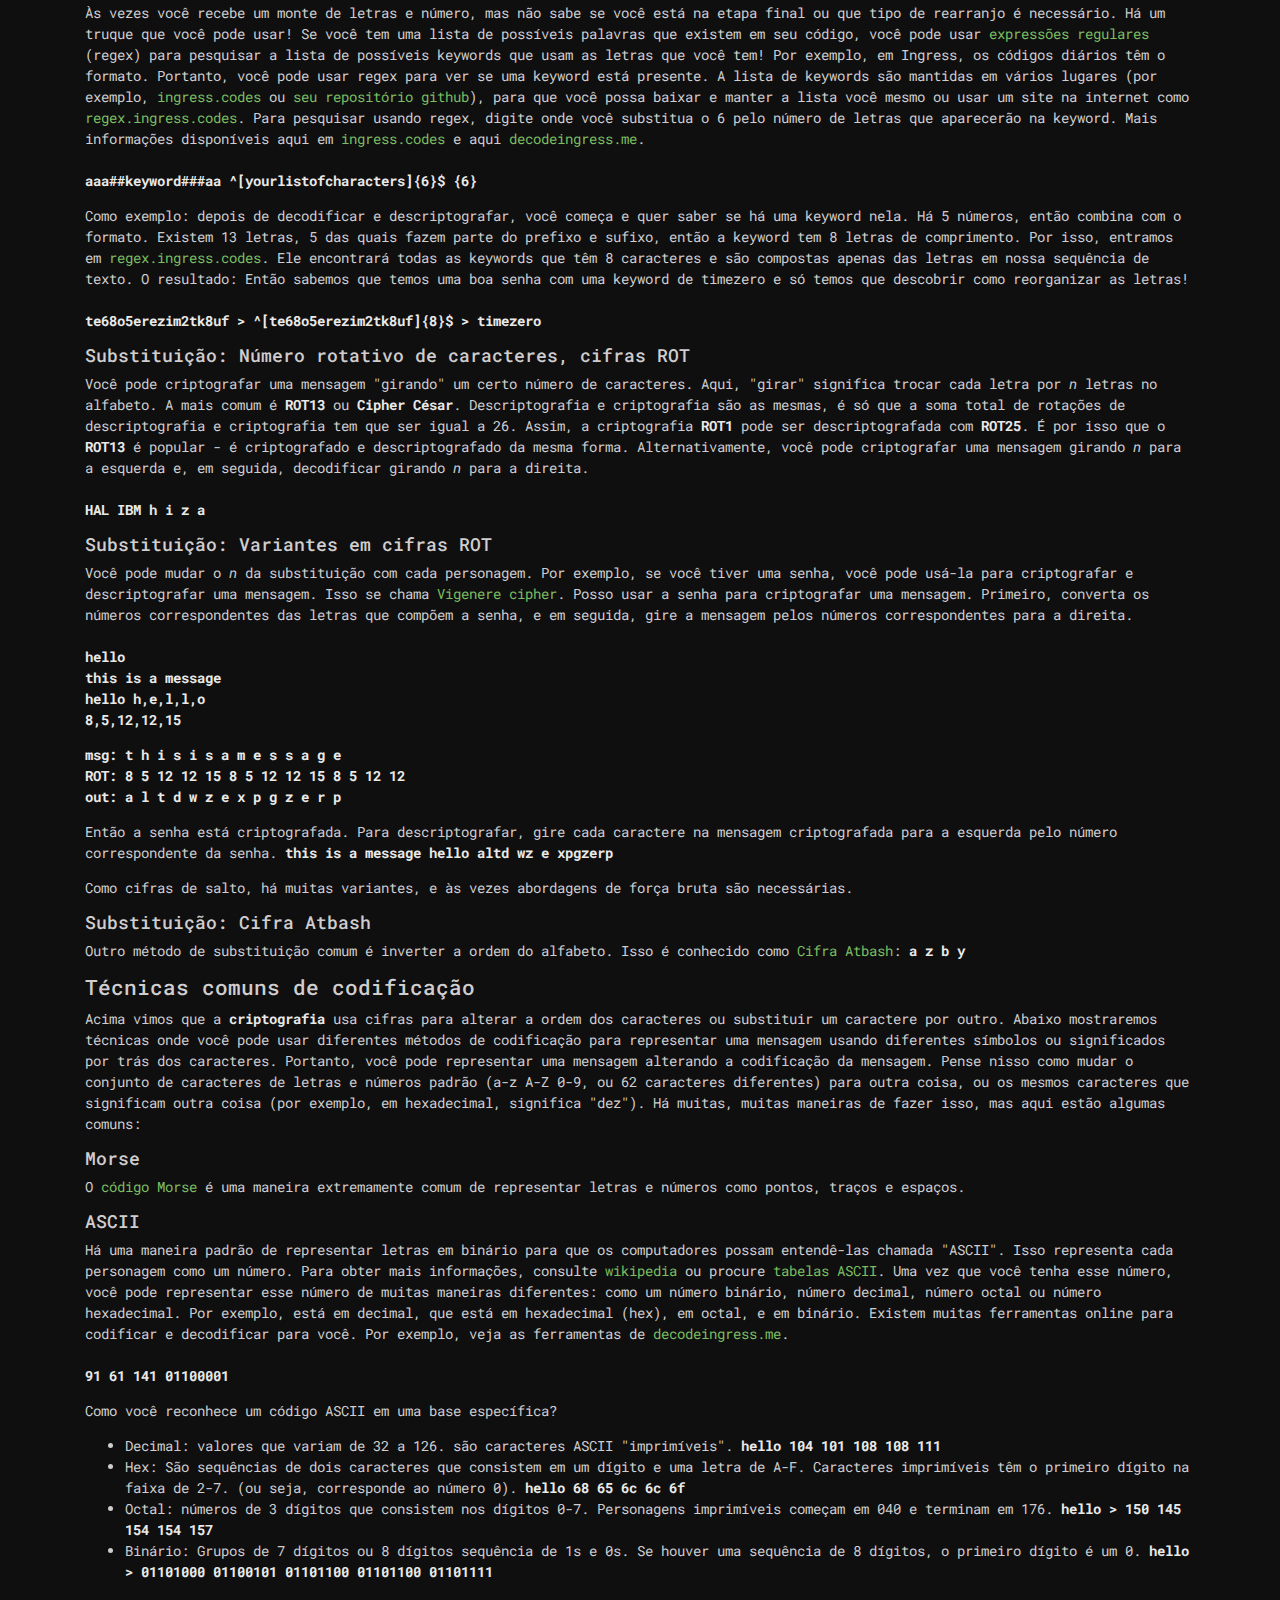
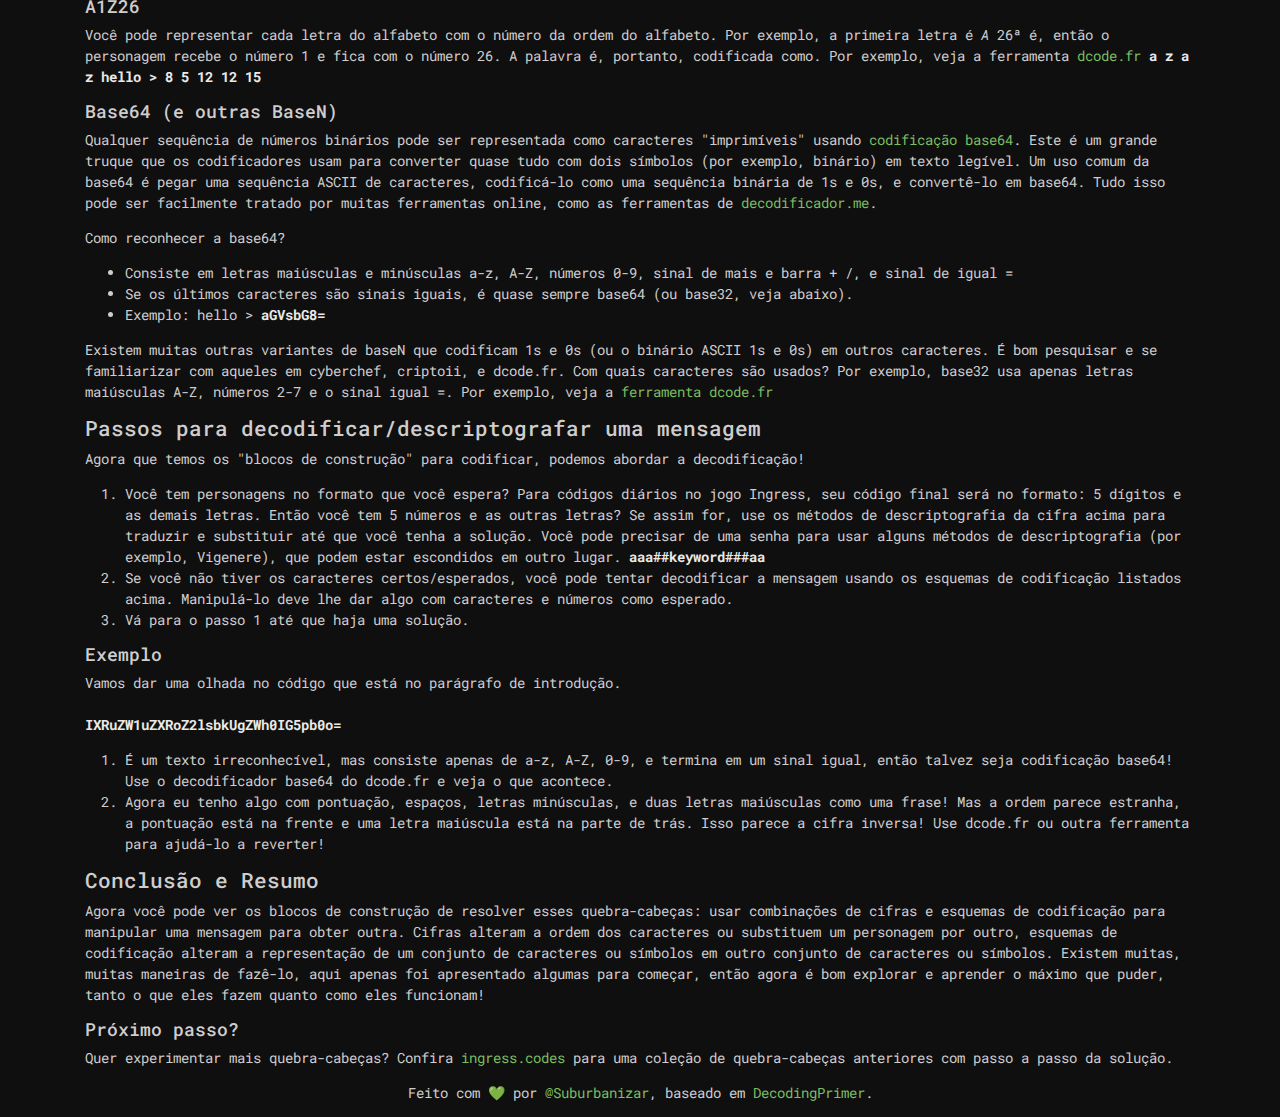
==== commit f9facf49: "improvements  1 b6a1abb" ====
--- a/index.html
+++ b/index.html
@@ -59,7 +59,7 @@
                             <dt>Reorganização: Invertendo a ordem dos caracteres</dt><br>
                             <dd><strong>hello</strong> como <strong>olleh</strong></dd><br>
                             <dt>Reorganização: Pular caracteres, pular cifra</dt>
-                            <p>Em uma cifra de salto você escreve a mensagem a cada n caracteres. Então id n=4: torna-se Como criptografar facilmente: escrever a mensagem em várias linhas, cada uma com n caracteres. Assim, com n=4: <strong>abcdefgh aebfcgdh</strong></p>
+                            <p>Em uma cifra de salto você escreve a mensagem a cada <i>n</i> caracteres. Então id <i>n=4</i>: torna-se Como criptografar facilmente: escrever a mensagem em várias linhas, cada uma com n caracteres. Assim, com <i>n=4</i>: <strong>abcdefgh aebfcgdh</strong></p>
                             <dd><strong>abcd<br>efgh</strong></dd>
                         </dl>
                         <p>Em seguida, leia as colunas, da esquerda para a direita:<br>Para decodificar, escreva sua mensagem em linhas e leia as colunas. Aqui você pode ter que tentar diferentes combinações para fazê-lo funcionar, ou usar algo como a ferramenta
@@ -98,7 +98,7 @@
                         <p>Então a senha está criptografada. Para descriptografar, gire cada caractere na mensagem criptografada para a esquerda pelo número correspondente da senha. <strong>this is a message hello altd wz e xpgzerp</strong></p>
                         <p>Como cifras de salto, há muitas variantes, e às vezes abordagens de força bruta são necessárias.</p>
                         <h5>Substituição: Cifra Atbash</h5>
-                        <p>Outro método de substituição comum é inverter a ordem do alfabeto. Isso é conhecido como <a href="https://www.dcode.fr/atbash-cipher" target="_blank">Cifra Atbash: </a><strong>a z b y</strong></p>
+                        <p>Outro método de substituição comum é inverter a ordem do alfabeto. Isso é conhecido como <a href="https://www.dcode.fr/atbash-cipher" target="_blank">Cifra Atbash</a>: <strong>a z b y</strong></p>
                         <h4>Técnicas comuns de codificação</h4>
                         <p>Acima vimos que a <strong>criptografia</strong> usa cifras para alterar a ordem dos caracteres ou substituir um caractere por outro. Abaixo mostraremos técnicas onde você pode usar diferentes métodos de codificação para representar
                             uma mensagem usando diferentes símbolos ou significados por trás dos caracteres. Portanto, você pode representar uma mensagem alterando a codificação da mensagem. Pense nisso como mudar o conjunto de caracteres de letras e
--- a/src/css/style.css
+++ b/src/css/style.css
@@ -31,6 +31,9 @@
 *{
     box-sizing: inherit;
 }
+a {
+    color: #7cbd62 !important;
+}
 body{
     color: #cfcdcd !important;
     font-family: "Roboto Mono" !important;
@@ -62,7 +65,7 @@
     font-weight: bold;
 }
 nav #brand a{
-    color:rgb(255, 255, 255);
+    color:rgb(255, 255, 255) !important;
 }
 nav #brand a:hover{
     text-decoration: none;
@@ -85,7 +88,7 @@
     font-weight: 700;
 }
 nav #menu li a{
-    color:#fff;
+    color:#fff !important;
 }
 nav #menu li a:hover{
     text-decoration: none;
@@ -94,3 +97,6 @@
     margin-top: 110px;
     background-color:#0f0f0f;
 }
+strong {
+    color: rgb(233, 233, 233);
+}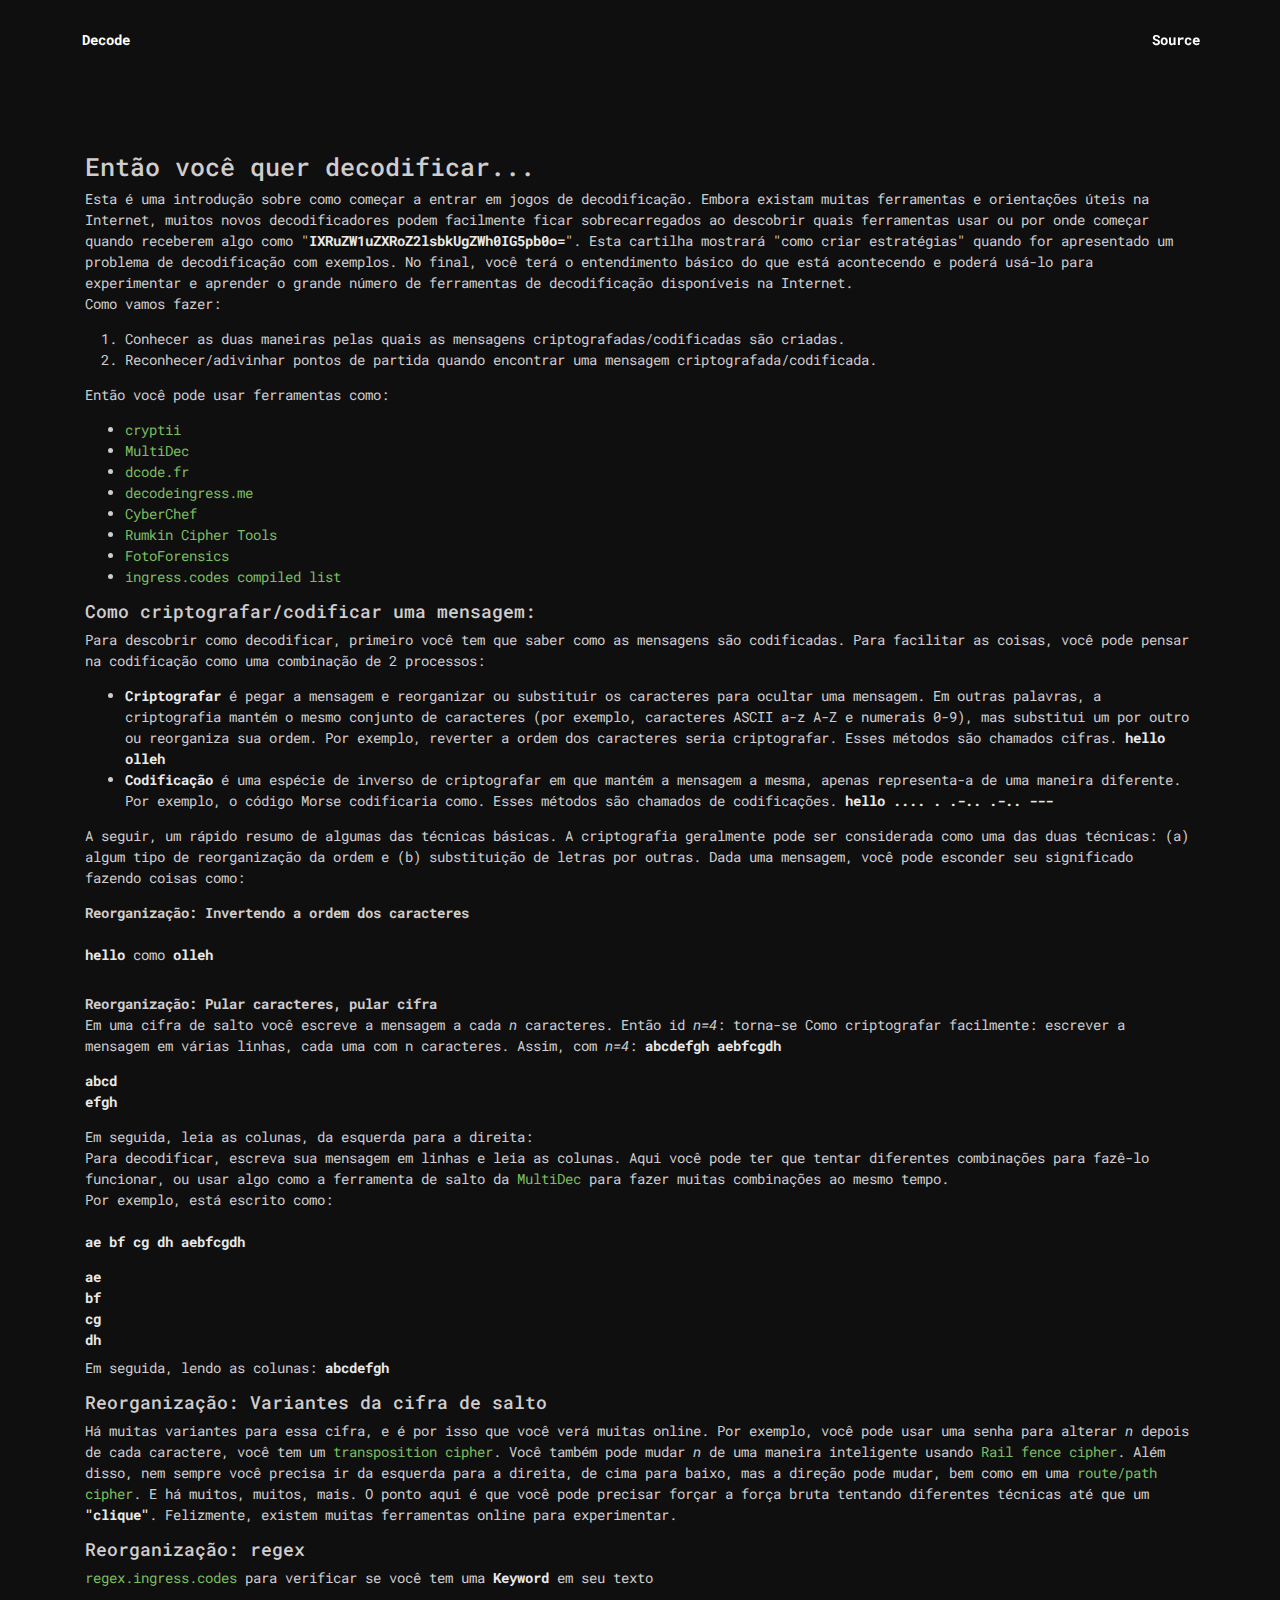
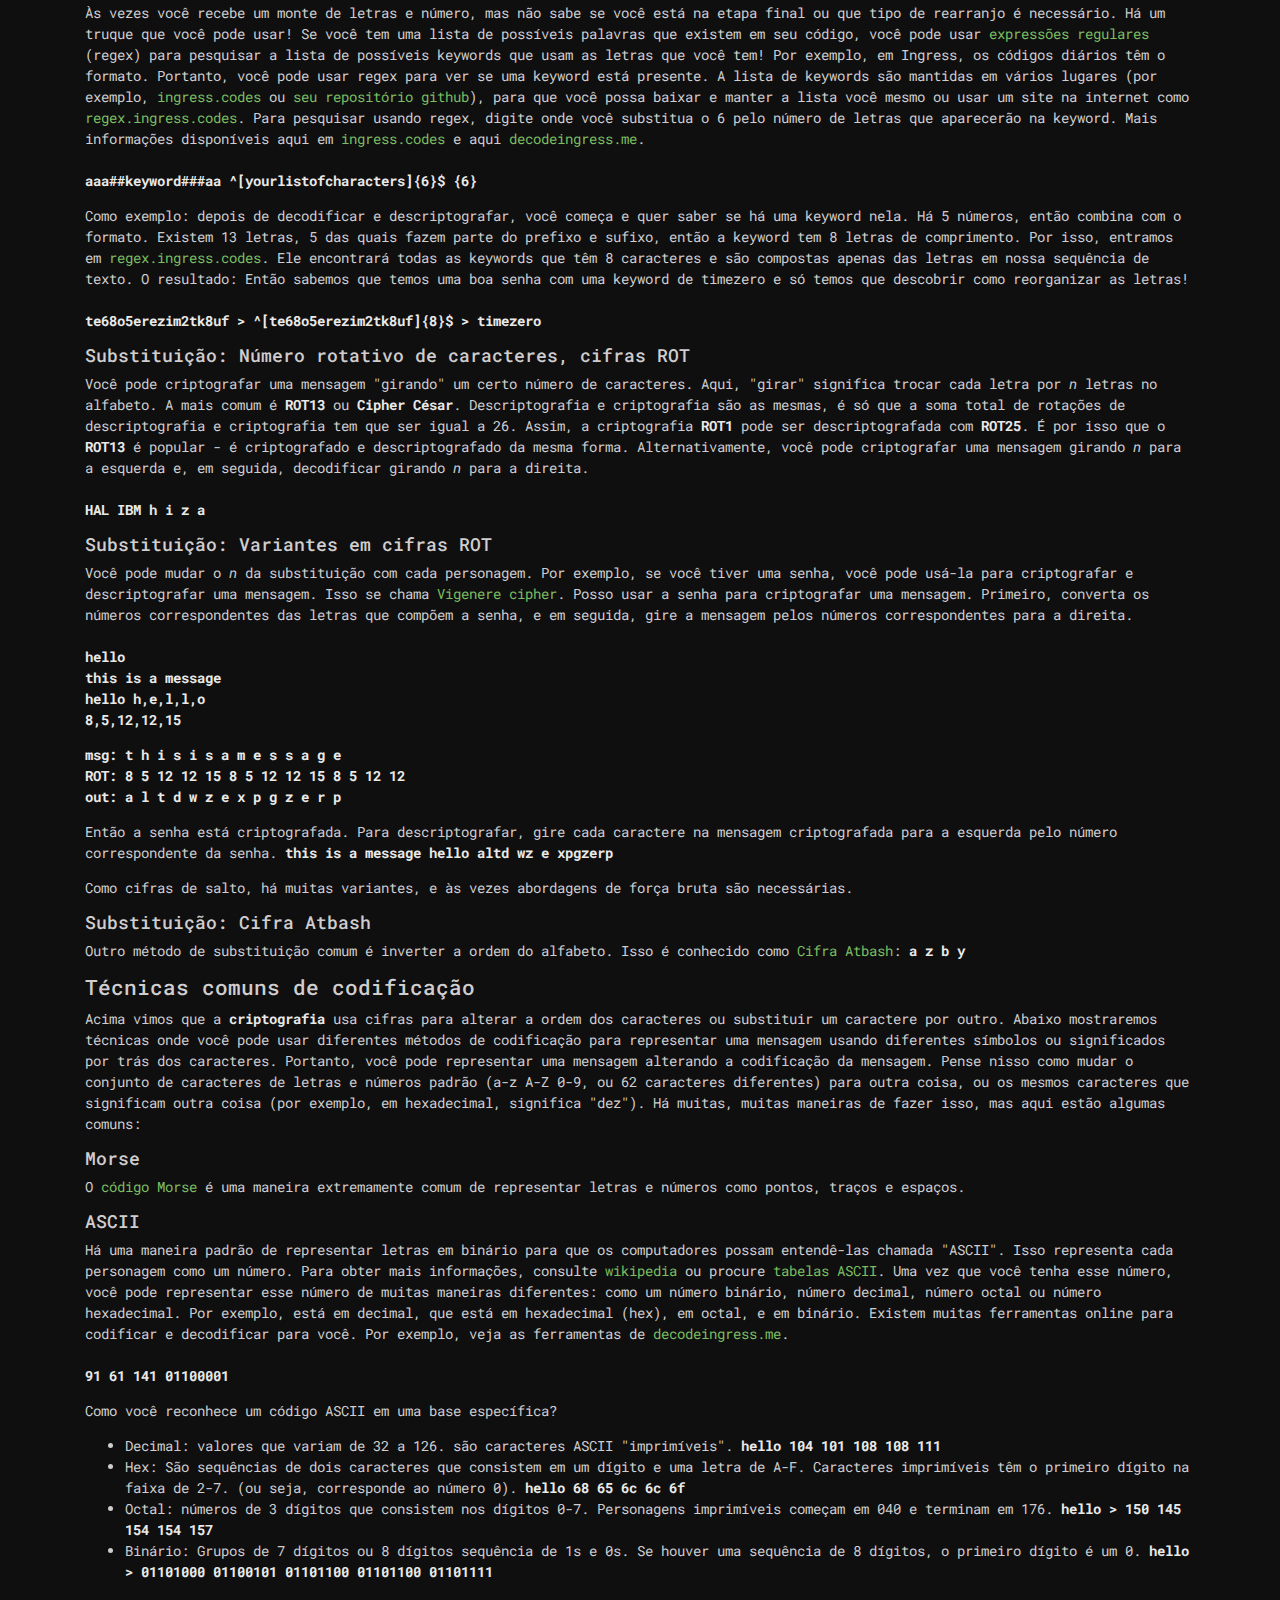
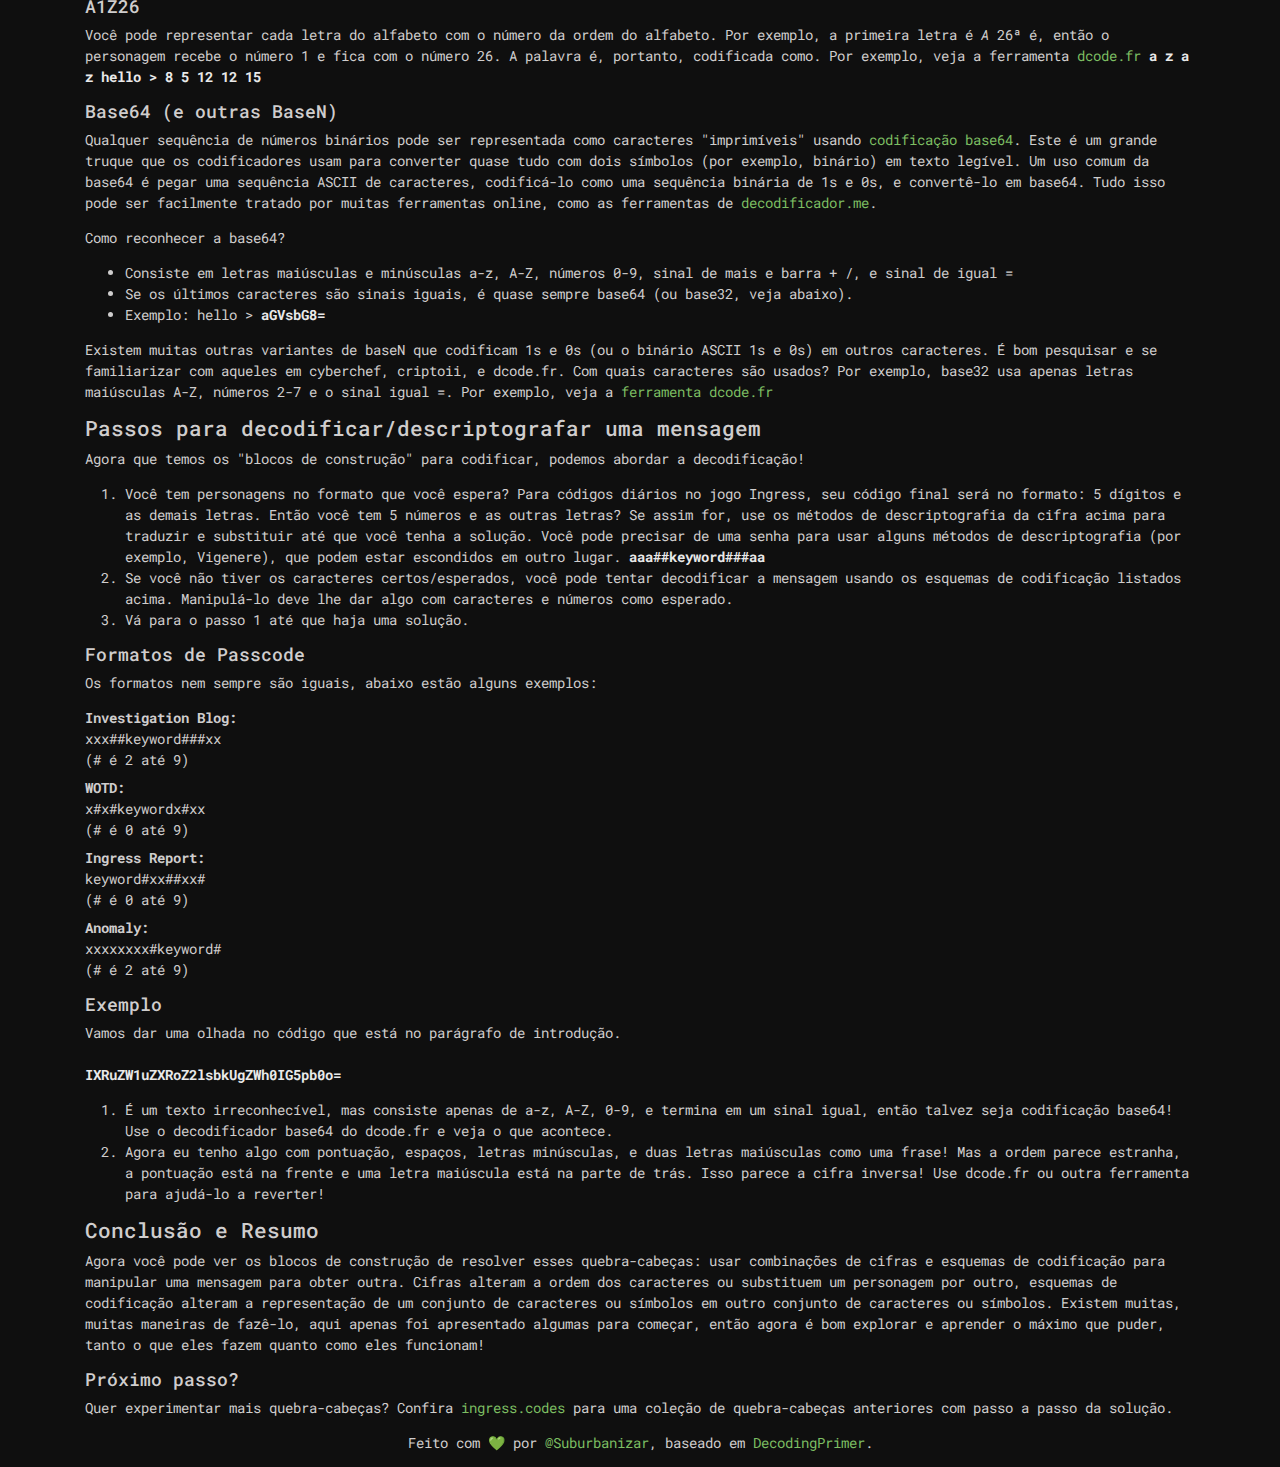
==== commit 43f2726b: "add passcode format" ====
--- a/index.html
+++ b/index.html
@@ -140,6 +140,18 @@
                             <li>Se você não tiver os caracteres certos/esperados, você pode tentar decodificar a mensagem usando os esquemas de codificação listados acima. Manipulá-lo deve lhe dar algo com caracteres e números como esperado.</li>
                             <li>Vá para o passo 1 até que haja uma solução.</li>
                         </ol>
+                        <h5>Formatos de Passcode</h5>
+                        <p>Os formatos nem sempre são iguais, abaixo estão alguns exemplos:</p>
+                        <dl>
+                            <dt>Investigation Blog:</dt>
+                            <dd>xxx##keyword###xx<br>(# é 2 até 9)</dd>
+                            <dt>WOTD:</dt>
+                            <dd>x#x#keywordx#xx<br>(# é 0 até 9)</dd>
+                            <dt>Ingress Report:</dt>
+                            <dd>keyword#xx##xx#<br>(# é 0 até 9)</dd>
+                            <dt>Anomaly:</dt>
+                            <dd>xxxxxxxx#keyword#<br>(# é 2 até 9)</dd>
+                        </dl>
                         <h5>Exemplo</h5>
                         <p>Vamos dar uma olhada no código que está no parágrafo de introdução.<br><br> <strong>IXRuZW1uZXRoZ2lsbkUgZWh0IG5pb0o=</strong></p>
                         <ol>
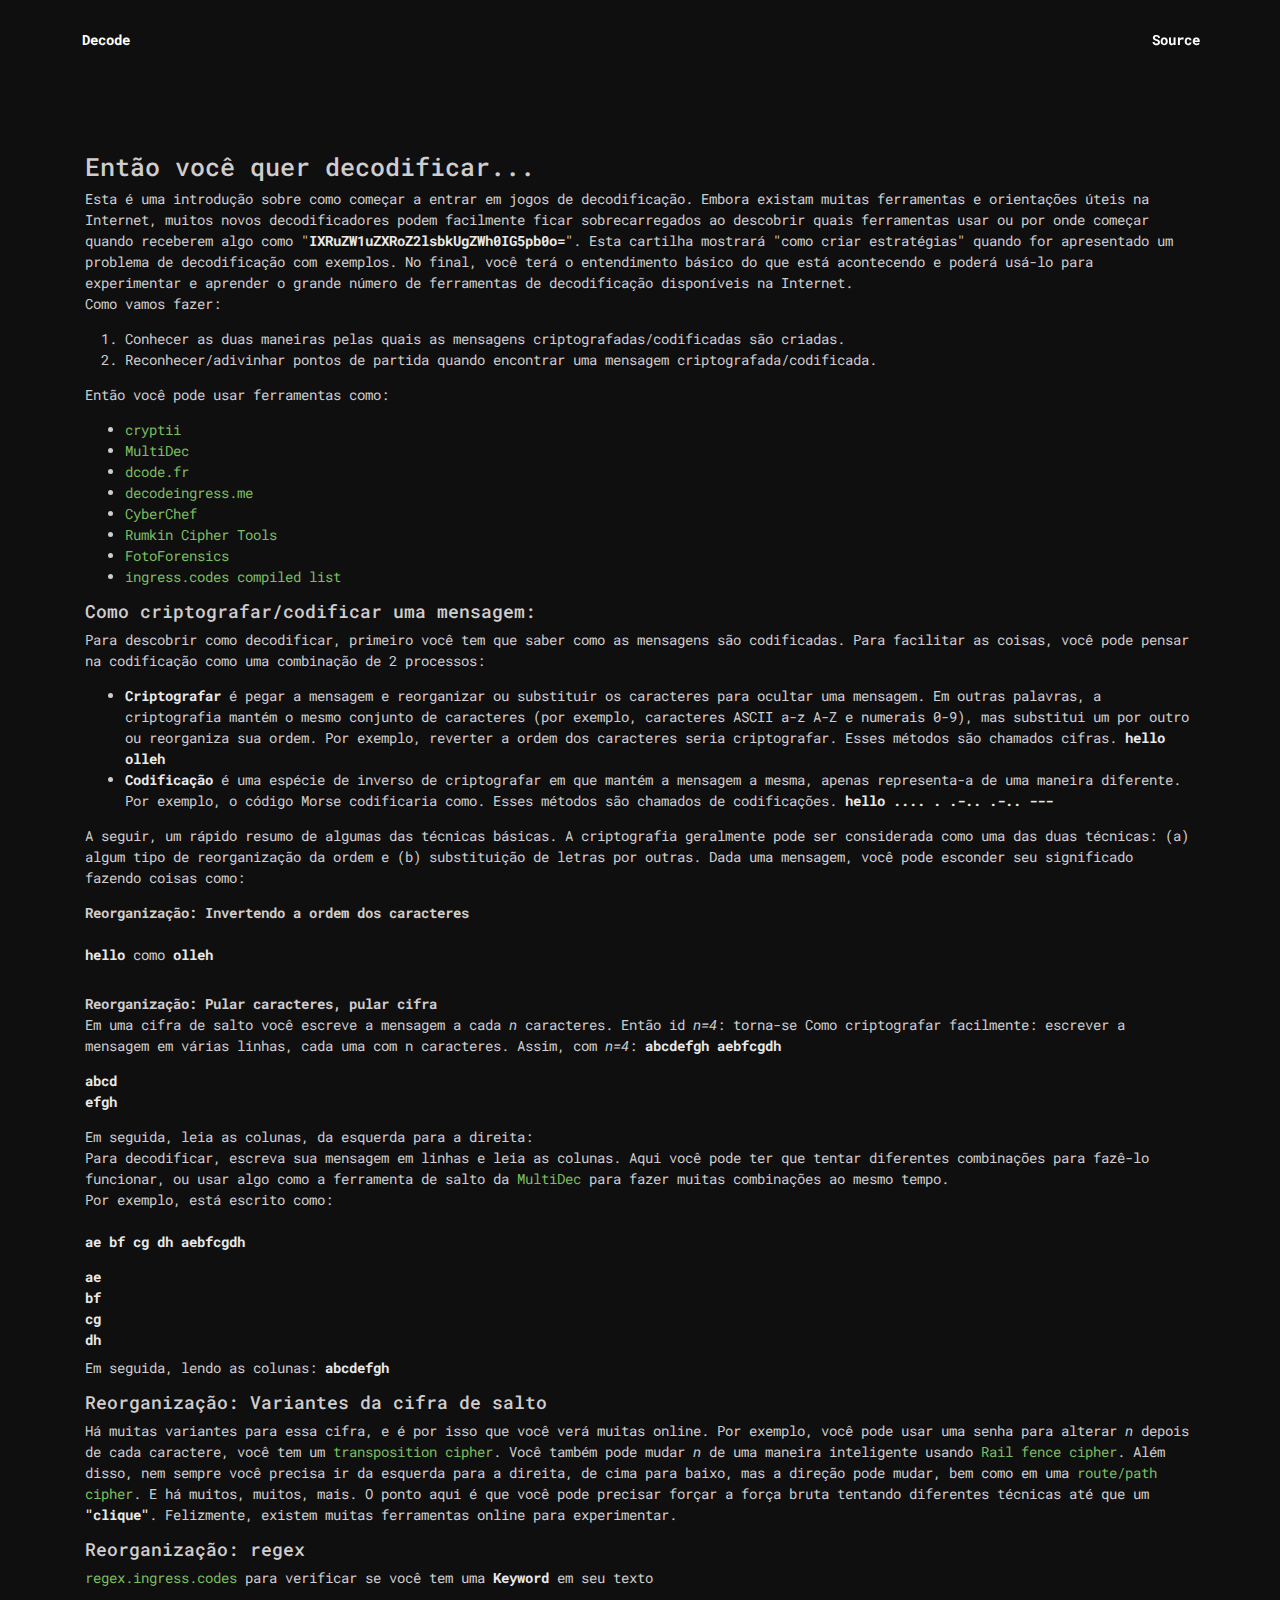
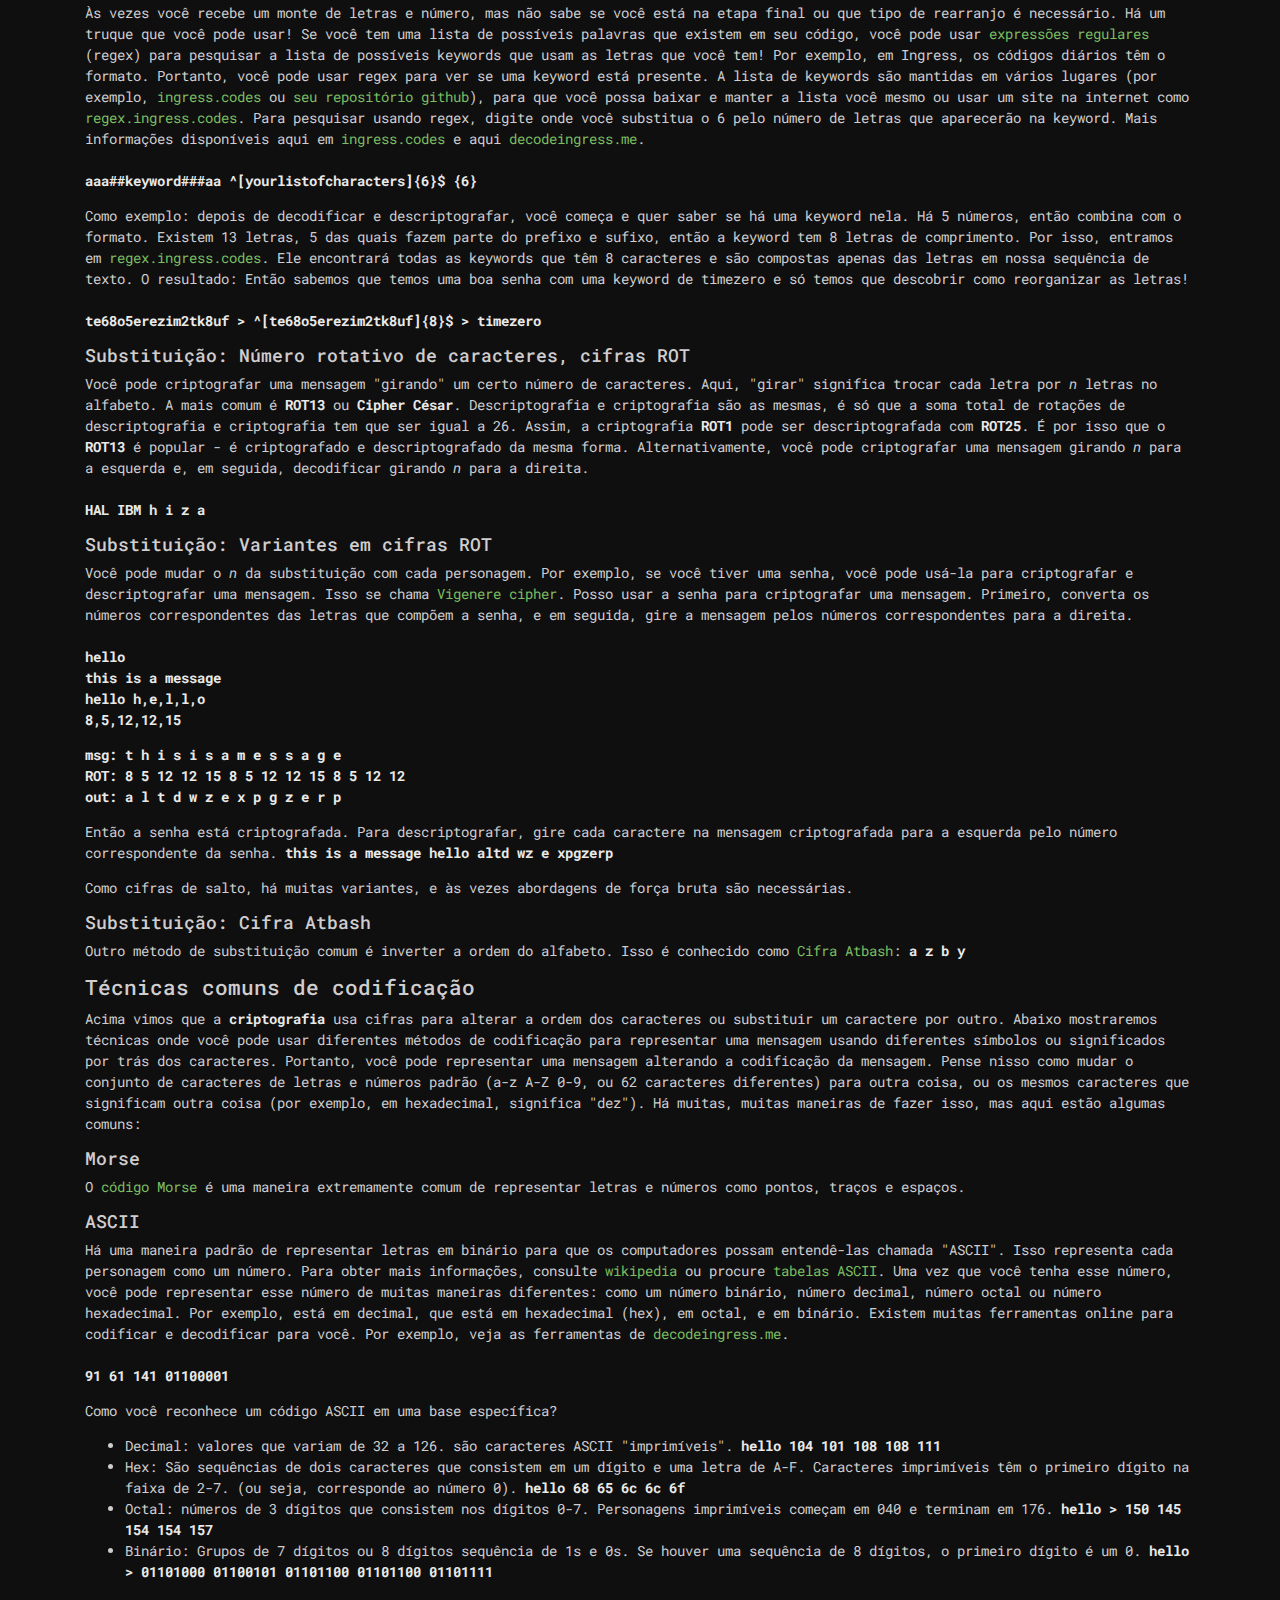
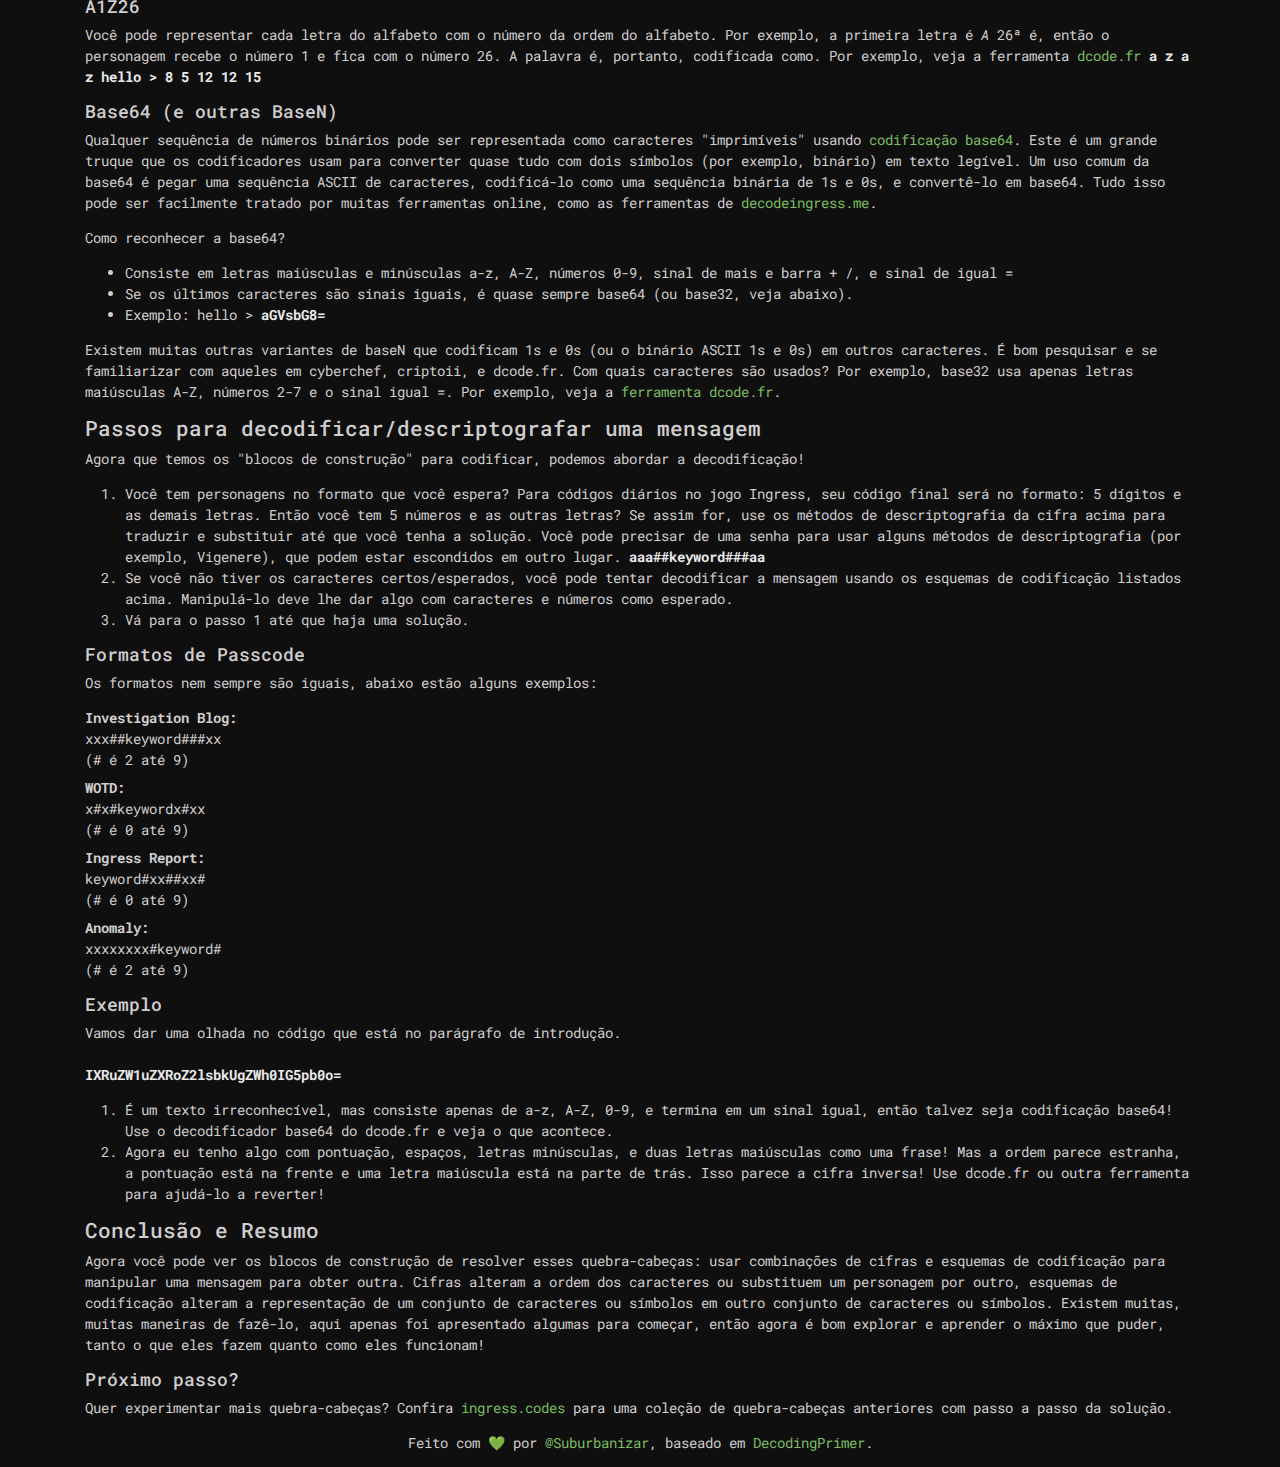
==== commit ec892019: "improvements" ====
--- a/index.html
+++ b/index.html
@@ -9,6 +9,7 @@
     <link rel="stylesheet" href="src/css/style.css">
     <link rel="stylesheet" href="https://stackpath.bootstrapcdn.com/bootstrap/4.3.1/css/bootstrap.min.css">
     <link href="https://fonts.googleapis.com/css?family=Roboto+Mono:100,100i,300,300i,400,400i,500,500i,700,700i" rel="stylesheet">
+    <script src="https://code.jquery.com/jquery-3.5.1.min.js" integrity="sha256-9/aliU8dGd2tb6OSsuzixeV4y/faTqgFtohetphbbj0=" crossorigin="anonymous"></script>
 </head>
 
 <body>
@@ -122,7 +123,7 @@
                         <h5>Base64 (e outras BaseN)</h5>
                         <p>Qualquer sequência de números binários pode ser representada como caracteres "imprimíveis" usando <a href="https://en.wikipedia.org/wiki/Base64" target="_blank">codificação base64</a>. Este é um grande truque que os codificadores usam para converter
                             quase tudo com dois símbolos (por exemplo, binário) em texto legível. Um uso comum da base64 é pegar uma sequência ASCII de caracteres, codificá-lo como uma sequência binária de 1s e 0s, e convertê-lo em base64. Tudo isso pode
-                            ser facilmente tratado por muitas ferramentas online, como as ferramentas de <a href="decodificador.me" target="_blank">decodificador.me</a>.</p>
+                            ser facilmente tratado por muitas ferramentas online, como as ferramentas de <a href="https://tools.decodeingress.me/#/basic" target="_blank">decodeingress.me</a>.</p>
                         <p>Como reconhecer a base64?</p>
                         <ul>
                             <li>Consiste em letras maiúsculas e minúsculas a-z, A-Z, números 0-9, sinal de mais e barra + /, e sinal de igual =</li>
@@ -130,7 +131,7 @@
                             <li>Exemplo: hello > <strong>aGVsbG8=</strong></li>
                         </ul>
                         <p>Existem muitas outras variantes de baseN que codificam 1s e 0s (ou o binário ASCII 1s e 0s) em outros caracteres. É bom pesquisar e se familiarizar com aqueles em cyberchef, criptoii, e dcode.fr. Com quais caracteres são usados?
-                            Por exemplo, base32 usa apenas letras maiúsculas A-Z, números 2-7 e o sinal igual =. Por exemplo, veja a <a href="https://www.dcode.fr/base-32-encoding" target="_blank">ferramenta dcode.fr</a></p>
+                            Por exemplo, base32 usa apenas letras maiúsculas A-Z, números 2-7 e o sinal igual =. Por exemplo, veja a <a href="https://www.dcode.fr/base-32-encoding" target="_blank">ferramenta dcode.fr</a>.</p>
                         <h4>Passos para decodificar/descriptografar uma mensagem</h4>
                         <p>Agora que temos os "blocos de construção" para codificar, podemos abordar a decodificação!</p>
                         <ol>
@@ -173,6 +174,26 @@
     <p align="center">
         Feito com 💚 por <a href="https://t.me/suburbanizar" target="_blank">@Suburbanizar</a>, baseado em <a href="https://maqifrnswa.github.io/DecodingPrimer/" target="_blank">DecodingPrimer</a>.
     </p>
+    <a href="javascript:void(0);" id="irtopo" title="Ir para o topo" style="display: none;">Topo<span></span></a>
+    <script type='text/javascript'>
+        $(document).ready(function() {
+            $(window).scroll(function(){
+                if ($(this).scrollTop() > 100) {
+                    $('#irtopo').fadeIn();
+                } else {
+                    $('#irtopo').fadeOut();
+                }
+            });
+            $('#irtopo').click(function(){
+                $("html, body").animate({ scrollTop: 0 }, 600);
+                return false;
+            });
+        });
+        function iraotoponew(){
+            $("html, body").animate({ scrollTop: 0 }, 600);
+            return false;
+        }
+    </script>
 </body>
 
 </html>--- a/src/css/style.css
+++ b/src/css/style.css
@@ -99,4 +99,29 @@
 }
 strong {
     color: rgb(233, 233, 233);
+}
+#irtopo {
+    position: fixed;
+    right: 10px;
+    bottom: 10px;
+    cursor: pointer;
+    width: 40px;
+    height: 40px;
+    background-color: #1b1b1b;
+    text-indent: -9999px;
+    display: none;
+    -webkit-border-radius: 6px;
+    -moz-border-radius: 6px;
+    border-radius: 6px;
+}
+#irtopo span {
+    position: absolute;
+    top: 50%;
+    left: 50%;
+    margin-left: -8px;
+    margin-top: -12px;
+    height: 0;
+    width: 0;
+    border: 8px solid transparent;
+    border-bottom-color: #7cbd62;
 }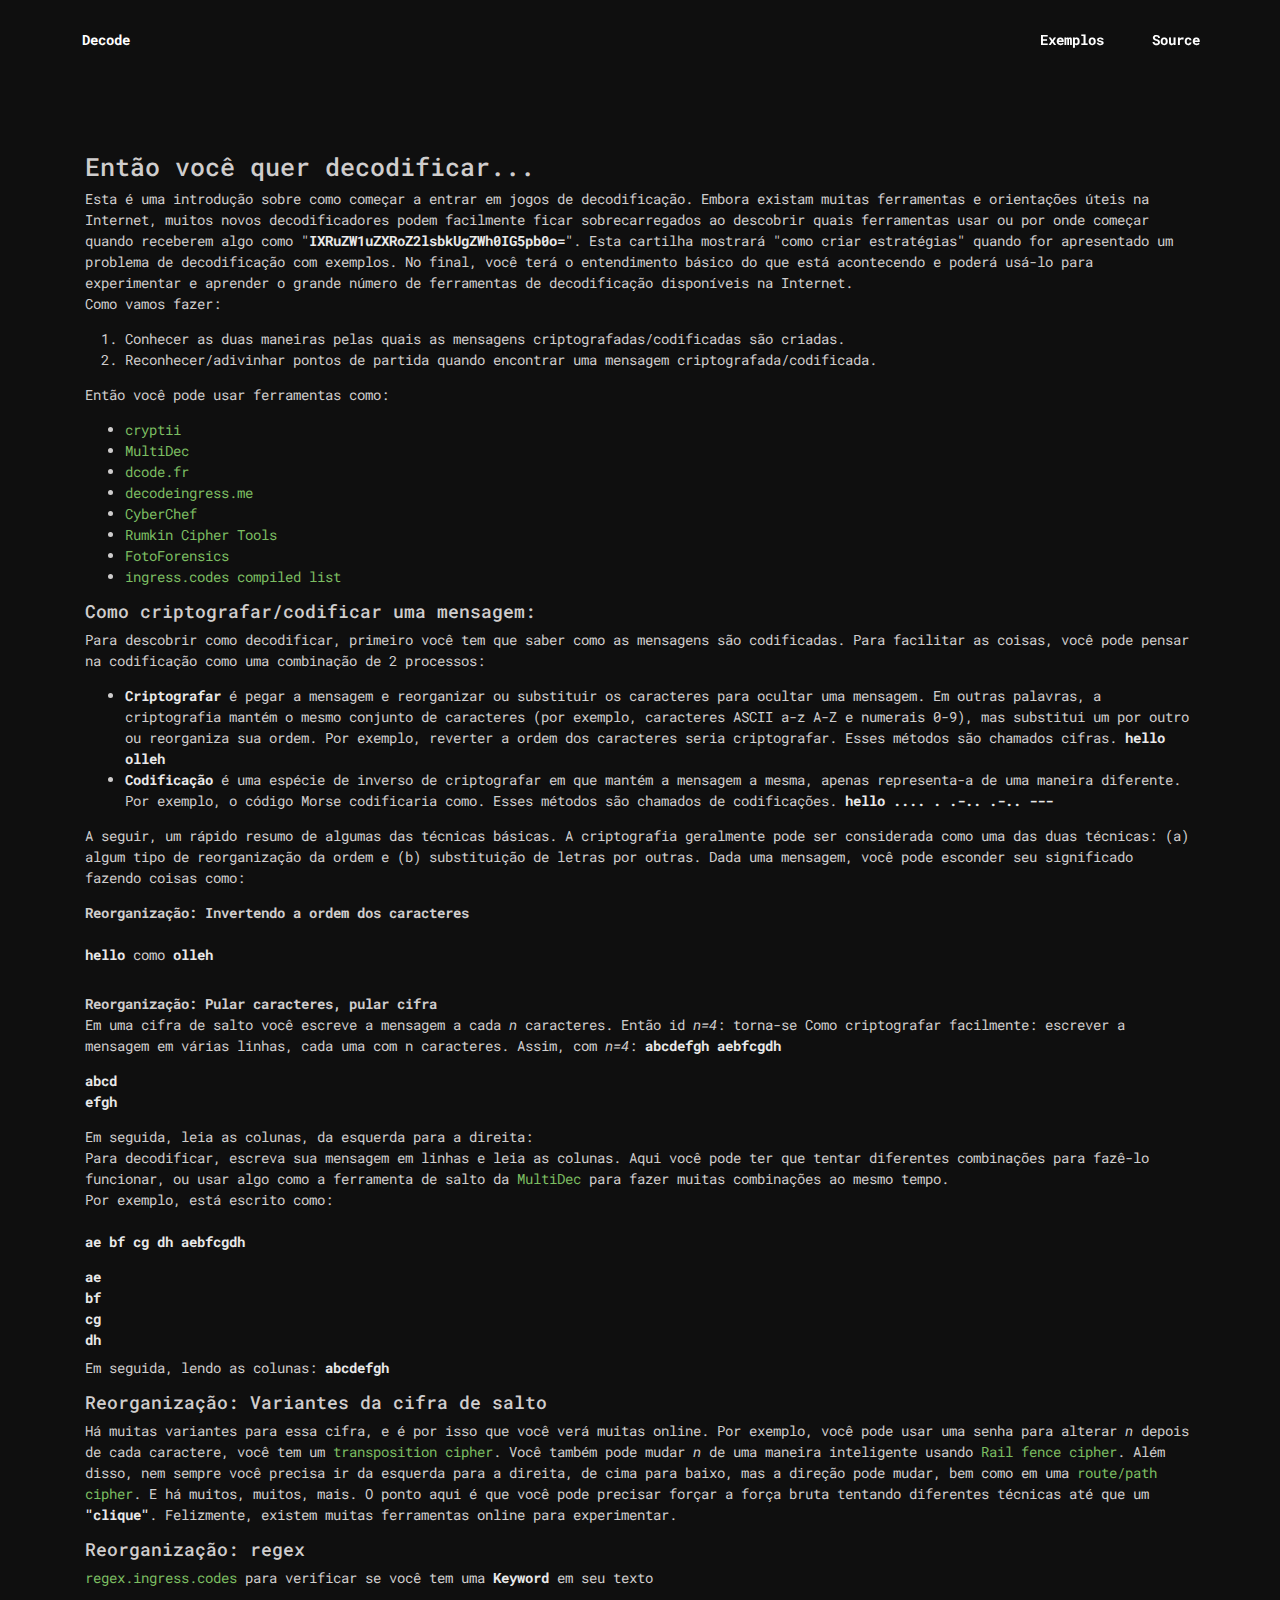
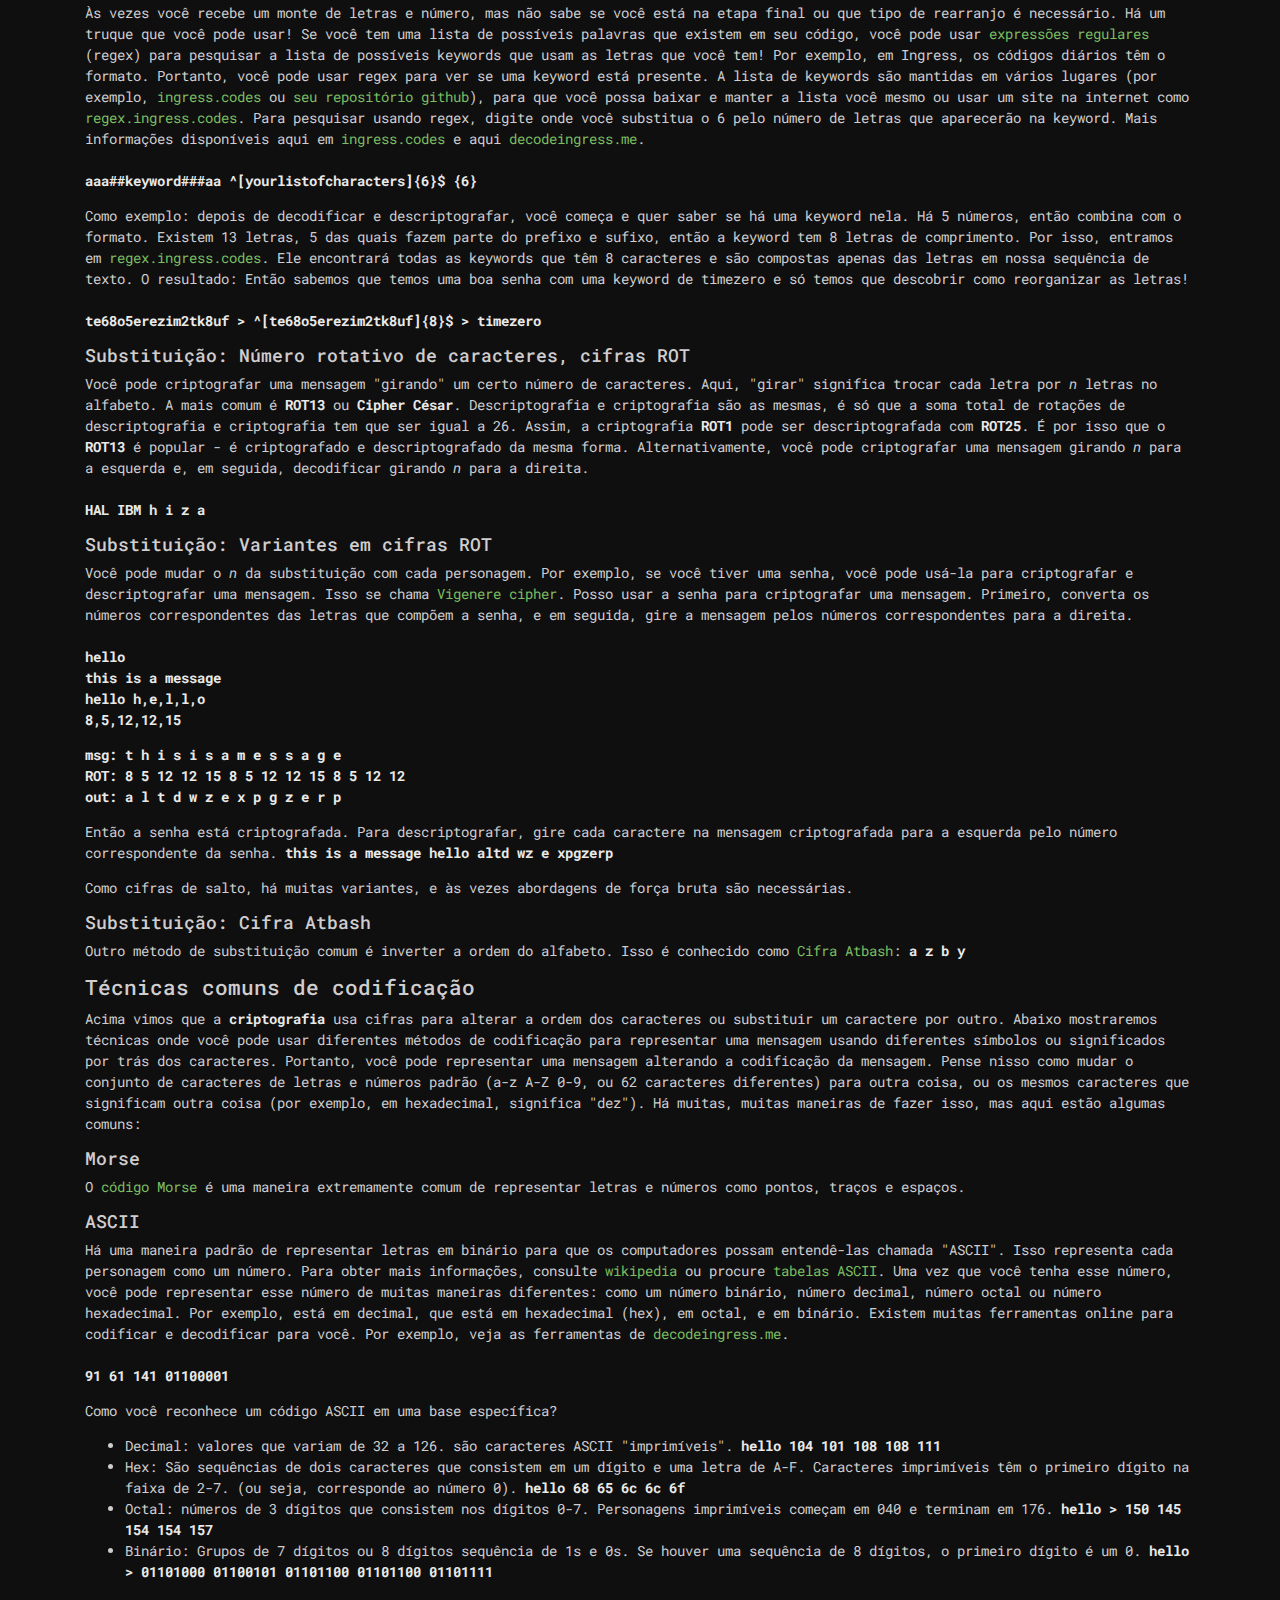
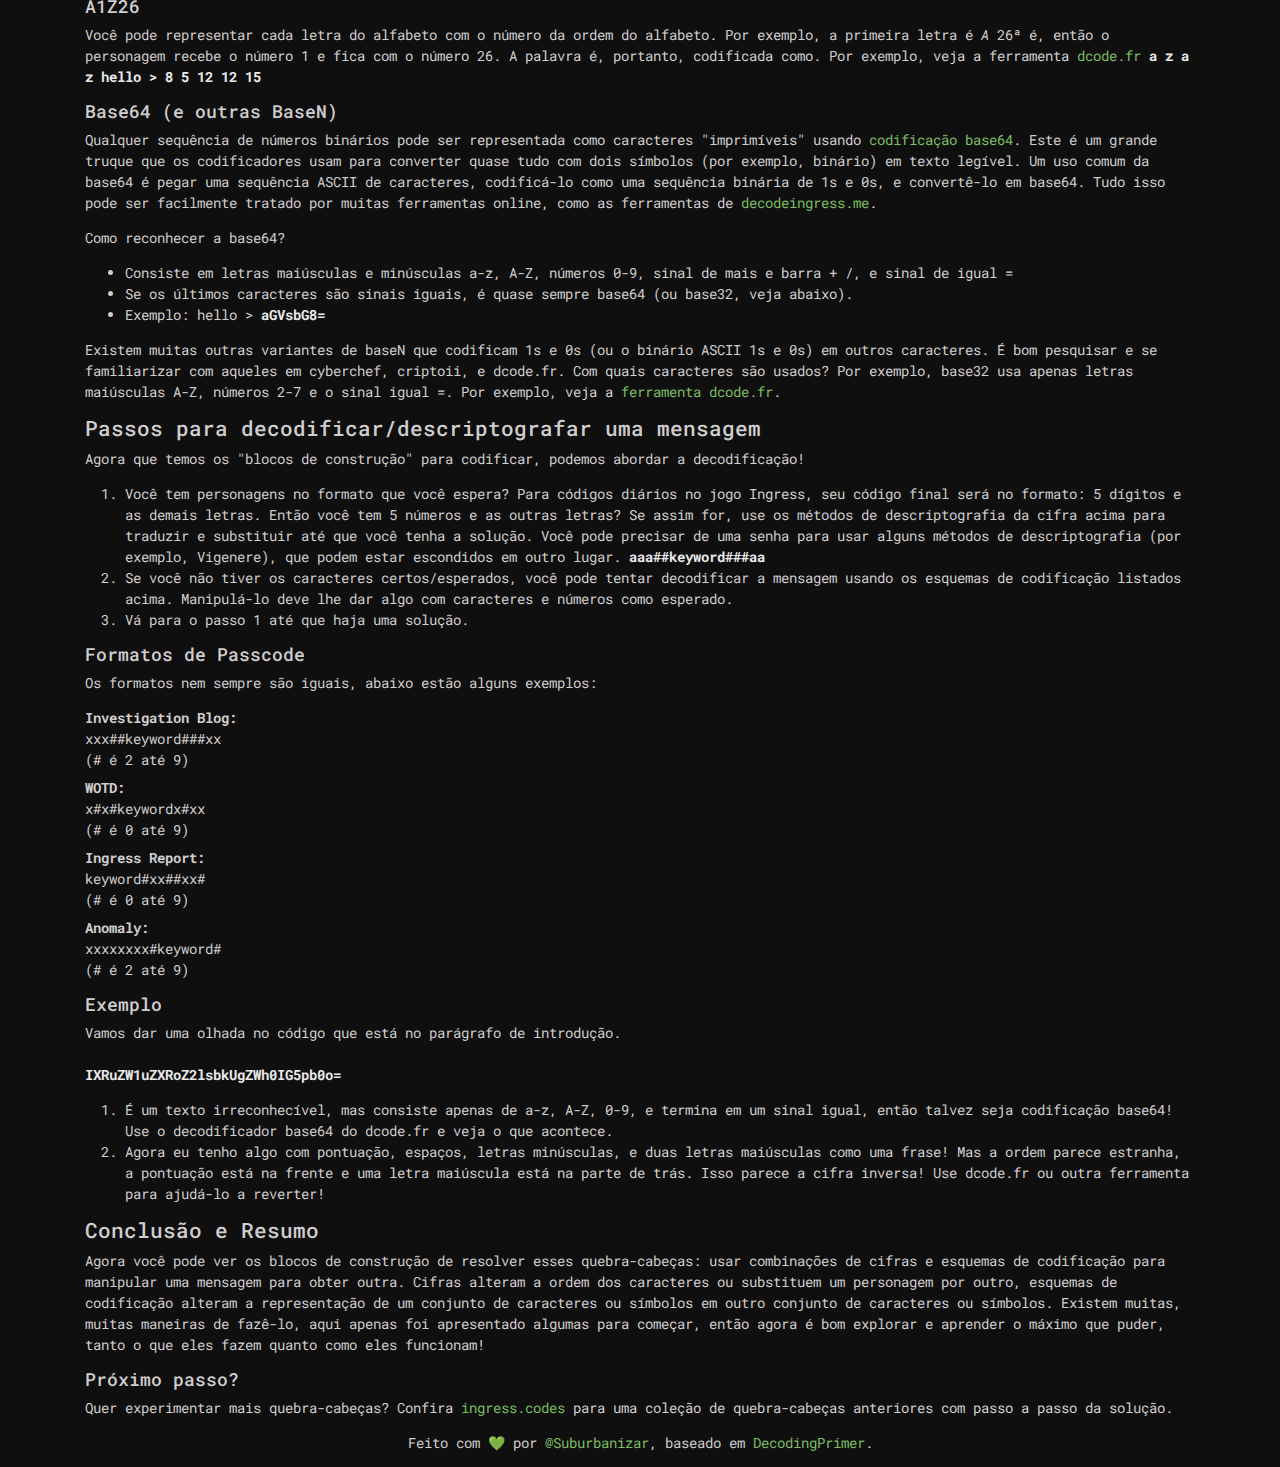
==== commit f355f677: "Examples" ====
--- a/index.html
+++ b/index.html
@@ -16,9 +16,10 @@
     <div class="wrapper">
         <nav>
             <span id="brand">
-                        <a>Decode</a>
+                        <a href="index.html">Decode</a>
                   </span>
                   <ul id="menu">
+                    <li><a href="examples/examples.html">Exemplos</a></li>
 					<li><a href="https://github.com/Suburbanno/Decode" target="_blank">Source</a></li>
 			  </ul>
         </nav>
--- a/src/css/style.css
+++ b/src/css/style.css
@@ -124,4 +124,10 @@
     width: 0;
     border: 8px solid transparent;
     border-bottom-color: #7cbd62;
-}+}
+
+img.gameoflife {
+    display: block;
+    margin-left: auto;
+    margin-right: auto; 
+    }
